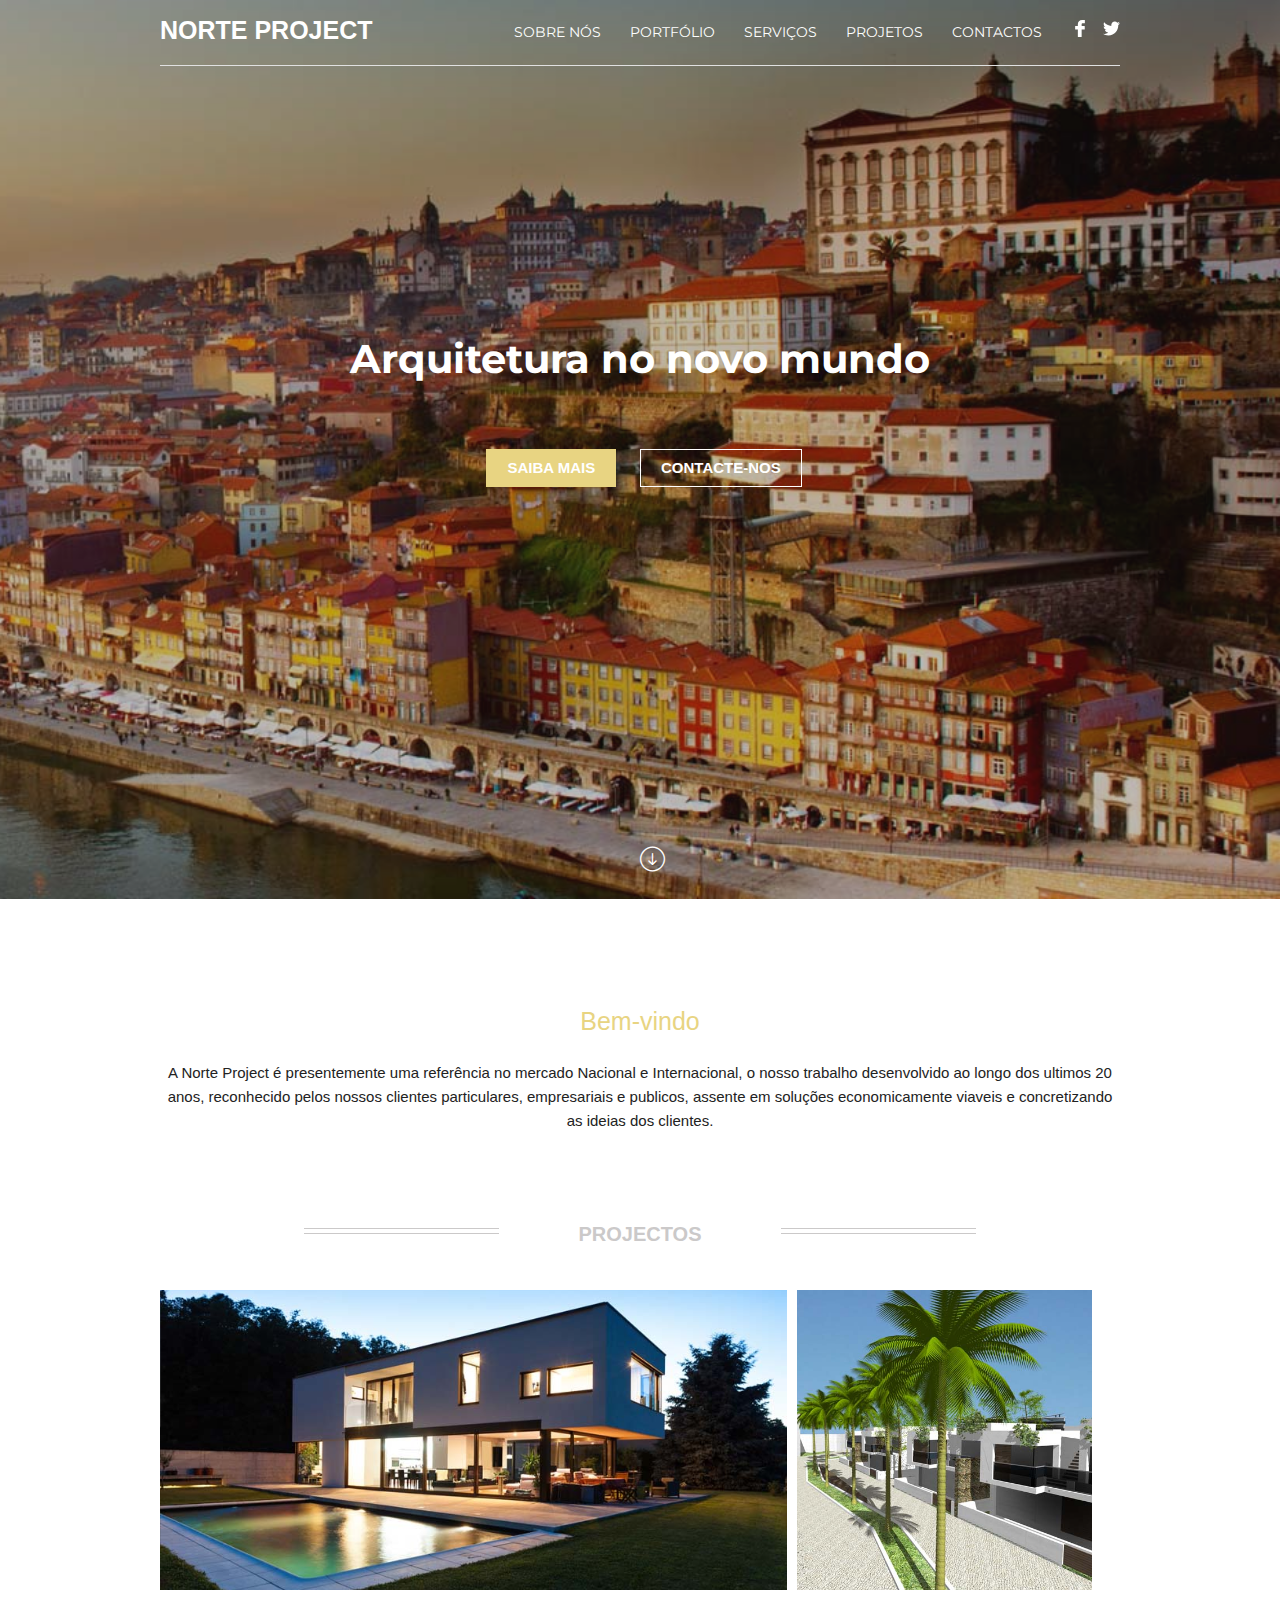
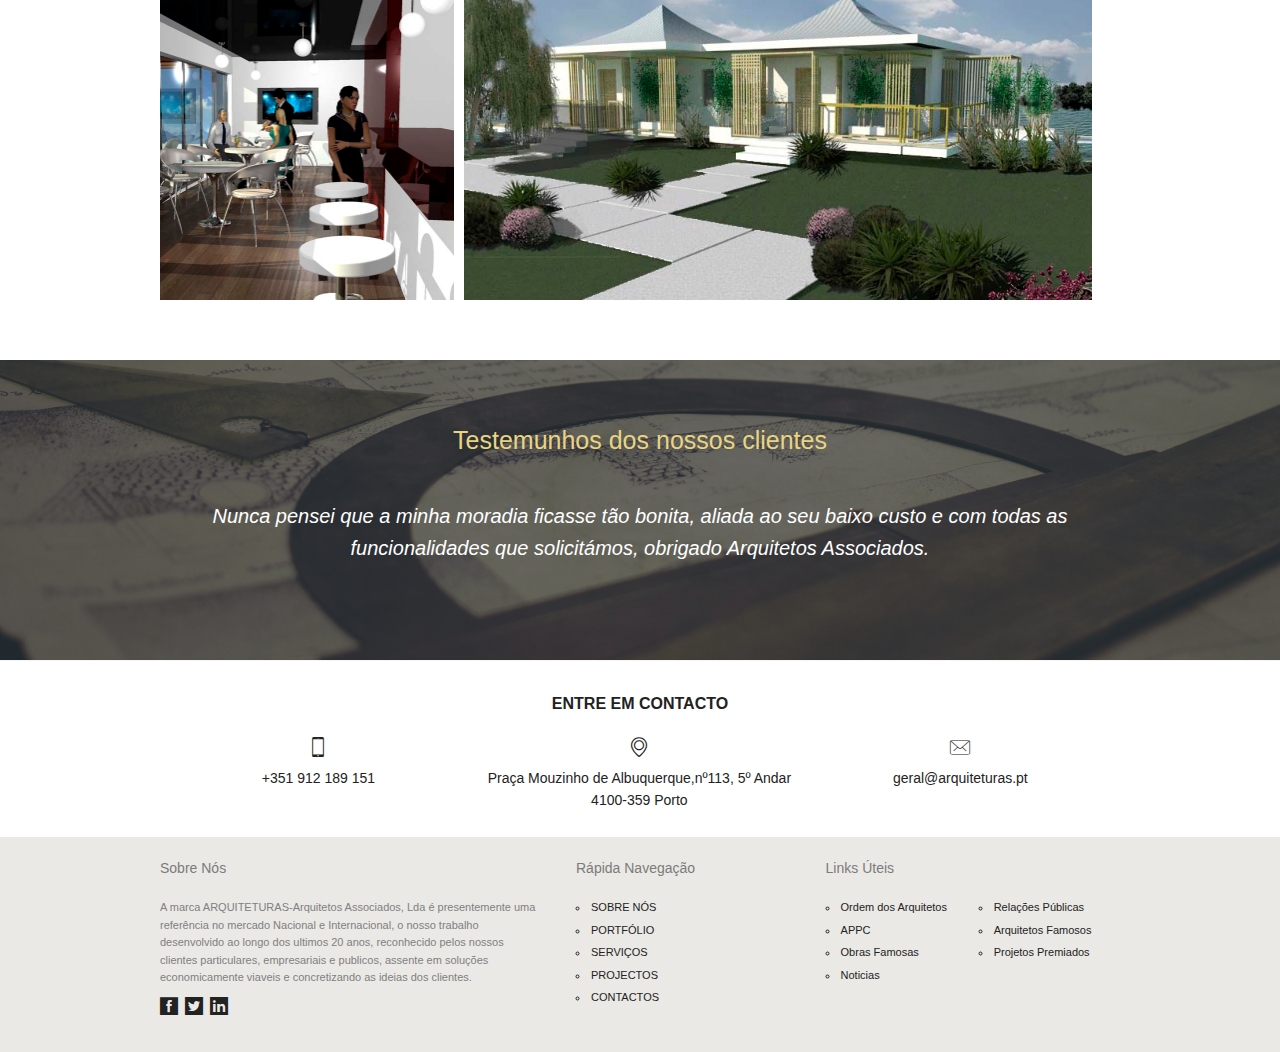
==== index.html @ 107ee29e "buttons" ====
<!DOCTYPE html>
<html>

<head>
	<!-- Basic Page Needs
  –––––––––––––––––––––––––––––––––––––––––––––––––– -->
  <meta charset="utf-8">
  <title>Norte Project</title>
  <meta name="description" content="">
  <meta name="author" content="">

  <!-- Mobile Specific Metas
  –––––––––––––––––––––––––––––––––––––––––––––––––– -->
  <meta name="viewport" content="width=device-width, initial-scale=1">

  <!-- FONT
  –––––––––––––––––––––––––––––––––––––––––––––––––– -->
  <link href="https://fonts.googleapis.com/css?family=Roboto:100,300,300i,400,400i,500,700,900" rel="stylesheet">
  <link href="https://fonts.googleapis.com/css?family=Montserrat:400,700|Open+Sans:400,700" rel="stylesheet">
  <!-- CSS
  –––––––––––––––––––––––––––––––––––––––––––––––––– -->
  <link rel="stylesheet" href="css/normalize.css">
  <link rel="stylesheet" href="css/skeleton.css">
  <link rel="stylesheet" href="css/icomoon/style.css">
  <link rel="stylesheet" href="style.css">

  <!-- JAVASCRIPT
  –––––––––––––––––––––––––––––––––––––––––––––––––– -->
  <script src="js/jquery-3.1.0.min.js"></script>
   <script src="js/jquery-ui.min.js"></script>
  <script src="js/main.js"></script>

  <!-- Favicon
  –––––––––––––––––––––––––––––––––––––––––––––––––– -->
</head>

<body>
  <header>
    <div class="navbar-mobile">
      <div class="container">
        
        <div class="navbar-mobile__title"><a href="index.html">NORTE PROJECT</a></div>
        <div class="navbar-mobile__nav-toggle js-menu">
          <span class="navbar-mobile__hamburger"></span>
          <div class="navbar-mobile__nav-toggle-title">MENU</div>
        </div>  
      </div>  
      <ul class="list list-closed">
        <li class="list-item"><a class="nav__item" href="empresa.html">SOBRE NÓS</a></li>
        <li class="list-item"><a class="nav__item" href="portfolio.html">PORTFÓLIO</a></li>
        <li class="list-item"><a class="nav__item" href="servicos.html">SERVIÇOS</a></li>
        <li class="list-item"><a class="nav__item" href="projetos.html">PROJETOS</a></li>
        <li class="list-item"><a class="nav__item" href="contactos.html">CONTACTOS</a></li>
      </ul> 
    </div>
    <div class="container desktop-menu">
      <div class="row">
        
        <nav class="navbar">
          <div class="navbar__brand">
            <a href="index.html">NORTE PROJECT</a>
          </div>
          <div class="navbar__right">
            <div class="twelve columns">
              <div class="nav">
                <div class="nav__list-item"><a class="nav__item" href="empresa.html">SOBRE NÓS</a></div>
                <div class="nav__list-item"><a class="nav__item" href="portfolio.html">PORTFÓLIO</a></div>
                <div class="nav__list-item"><a class="nav__item" href="sesrvicos.html">SERVIÇOS</a></div>
                <div class="nav__list-item"><a class="nav__item" href="projetos.html">PROJETOS</a></div>
                <div class="nav__list-item"><a class="nav__item" href="contactos.html">CONTACTOS</a></div>
             
                <div class="navbar__social">
                  <a href="#" class="navbar__social-icon"><img src="images/icons/facebook-logo.svg"></a>
                  <a href="#" class="navbar__social-icon"><img src="images/icons/twitter.svg"></a>
                </div>
              </div>
            </div>
          </div>
          <hr class="separate-line"/>
        </nav>    
      </div>
    </div>
  </header>
  <div class="background-img">
    <div class="background-gradient"></div>
    <div class="center-text"> Arquitetura no novo mundo</div>
    <a href="empresa.html" class="btn-primary">SAIBA MAIS</a>
    <a href="contactos.html" class="btn-secondary">CONTACTE-NOS</a>
    <div class="icon-down-arrow-circle background__icon"></div>

  </div>
  <div class="container">
    <div class="row section-about">

      
      <div class="section-about__title">
        Bem-vindo
      </div> 
       
      <p class="section__text">A Norte Project é presentemente uma referência no mercado Nacional e Internacional, o nosso trabalho desenvolvido ao longo dos ultimos 20 anos, reconhecido pelos nossos clientes particulares, empresariais e publicos, assente em soluções economicamente viaveis e concretizando as ideias dos clientes.</p>
      
    </div> 
    <div class="row section-projects">
      <div class="lines to-left"></div>    
      <div class="section__title">
        PROJECTOS
      </div> 
      <div class="lines to-right"></div>
      <div class="section-projects__container">
        <div class="eight columns section-projects__item" style="background-image:url('images/project1.jpg');">
          <div class="section-projects__hover"> 
            <a href="projetos.html" class="section-projects__item-title">VIVENDAS</a>
            <div class="section-projects__item-description">Todos os tipos de projetos de vivendas, moradias, tradicionais ou modernas.</div>
          </div>
        </div>

        <div class="four columns section-projects__item" style="background-image:url('images/project2.jpg');">
          <div class="section-projects__hover">
            <a href="projetos.html" class="section-projects__item-title">LOTEAMENTOS</a>
            <div class="section-projects__item-description">Executamos projetos de loteamentos de qualquer natureza.</div>
          </div> 
        </div>
      </div>
      <div class="section-projects__container">
        <div class="four columns section-projects__item" style="background-image:url('images/project3.jpg');">
          <div class="section-projects__hover"> 
            <a href="projetos.html" class="section-projects__item-title">SERVIÇOS</a>
            <div class="section-projects__item-description">Restaurantes, bares, lojas, escritorios, comerciais, pastelarias, clinicas, etc.</div>
          </div> 
        </div>
        <div class="eight columns section-projects__item" style="background-image:url('images/project4.jpg');">
          <div class="section-projects__hover">
            <a href="projetos.html" class="section-projects__item-title">EDIFÍCIOS</a>
            <div class="section-projects__item-description">Todo o tipo de edificios públicos e privados, Hotéis, Escolas, Industria, Armazéns, etc.</div>
          </div>
        </div>
      </div>
    </div> 
    
  </div>
  <div class="section-testimonials">
    <div class="section-testimonials__background"></div>
    <div class="container">
      <div class="row">

        <div class="section-testimonials__title">Testemunhos dos nossos clientes</div>
        <div class="section-testimonials__text">Nunca pensei que a minha moradia ficasse tão bonita, aliada ao seu baixo custo e com todas as funcionalidades que solicitámos, obrigado Arquitetos Associados.</div>
      </div>  
    </div>  
  </div>    
</body>
<footer class="footer">
  <div class="footer__contacts">
    <div class="container">
      <div class="footer__contact-title">ENTRE EM CONTACTO</div>
      <div class="footer__contact-container">
        <div class="footer__contact">
          <div class="icon-smartphone footer__contact-icon"></div>
          <div class="footer__contact-text">+351 912 189 151</div>
        </div>  
      
        <div class="footer__contact">
          <div class="icon-location footer__contact-icon"></div>
          <div class="footer__contact-text">Praça Mouzinho de Albuquerque,nº113, 5º Andar 4100-359 Porto</div>
        </div> 
      
        <div class="footer__contact">
          <div class="icon-email footer__contact-icon"></div>
          <div class="footer__contact-text">geral@arquiteturas.pt</div>
        </div> 
      </div>
    </div>  
  </div> 
  <div class="footer__container">
    <div class="container"> 
      <div class="row">
        <div class="five columns">
          <div class="footer__title">Sobre Nós</div>
          <div class="footer__text">A marca ARQUITETURAS-Arquitetos Associados, Lda é presentemente uma referência no mercado Nacional e Internacional, o nosso trabalho desenvolvido ao longo dos ultimos 20 anos, reconhecido pelos nossos clientes particulares, empresariais e publicos, assente em soluções economicamente viaveis e concretizando as ideias dos clientes.</div>
          <div class="footer__social">
            <span class="icon-facebook"></span>
            <span class="icon-twitter"></span>
            <span class="icon-linkedin"></span>
          </div>
        </div>  
        <div class="three columns">
          <div class="footer__title">Rápida Navegação</div>
          <ul class="footer__list"> 
            
              <li>SOBRE NÓS</li>
              <li>PORTFÓLIO</li>
              <li>SERVIÇOS</li>
           
              <li>PROJECTOS</li>
              <li>CONTACTOS</li>
       
          </ul>  
        </div>
        <div class="four columns">
          <div class="footer__title">Links Úteis</div>
          <ul class="footer__list"> 
            <div class="six columns">
              <li>Ordem dos Arquitetos</li>
              <li>APPC</li>
              <li>Obras Famosas</li>
              <li>Noticias</li>
            </div>
            <div class="six columns">
              <li>Relações Públicas</li>
              <li>Arquitetos Famosos</li>
              <li>Projetos Premiados</li>
            </div>  
          </ul>   
        </div>  
      </div>  
    </div>  
  </div> 
</footer>  
</html>
---- css/skeleton.css ----
/*
* Skeleton V2.0.4
* Copyright 2014, Dave Gamache
* www.getskeleton.com
* Free to use under the MIT license.
* http://www.opensource.org/licenses/mit-license.php
* 12/29/2014
*/


/* Table of contents
––––––––––––––––––––––––––––––––––––––––––––––––––
- Grid
- Base Styles
- Typography
- Links
- Buttons
- Forms
- Lists
- Code
- Tables
- Spacing
- Utilities
- Clearing
- Media Queries
*/


/* Grid
–––––––––––––––––––––––––––––––––––––––––––––––––– */
.container {
  position: relative;
  width: 100%;
  max-width: 960px;
  margin: 0 auto;
  padding: 0 20px;
  box-sizing: border-box; }
.column,
.columns {
  width: 100%;
  float: left;
  box-sizing: border-box; }

/* For devices larger than 400px */
@media (min-width: 400px) {
  .container {
    width: 85%;
    padding: 0; }
}

/* For devices larger than 550px */
@media (min-width: 550px) {
  .container {
    width: 80%; }
  .column,
  .columns {
    margin-left: 4%; }
  .column:first-child,
  .columns:first-child {
    margin-left: 0; }

  .one.column,
  .one.columns                    { width: 4.66666666667%; }
  .two.columns                    { width: 13.3333333333%; }
  .three.columns                  { width: 22%;            }
  .four.columns                   { width: 30.6666666667%; }
  .five.columns                   { width: 39.3333333333%; }
  .six.columns                    { width: 48%;            }
  .seven.columns                  { width: 56.6666666667%; }
  .eight.columns                  { width: 65.3333333333%; }
  .nine.columns                   { width: 74.0%;          }
  .ten.columns                    { width: 82.6666666667%; }
  .eleven.columns                 { width: 91.3333333333%; }
  .twelve.columns                 { width: 100%; margin-left: 0; }

  .one-third.column               { width: 30.6666666667%; }
  .two-thirds.column              { width: 65.3333333333%; }

  .one-half.column                { width: 48%; }

  /* Offsets */
  .offset-by-one.column,
  .offset-by-one.columns          { margin-left: 8.66666666667%; }
  .offset-by-two.column,
  .offset-by-two.columns          { margin-left: 17.3333333333%; }
  .offset-by-three.column,
  .offset-by-three.columns        { margin-left: 26%;            }
  .offset-by-four.column,
  .offset-by-four.columns         { margin-left: 34.6666666667%; }
  .offset-by-five.column,
  .offset-by-five.columns         { margin-left: 43.3333333333%; }
  .offset-by-six.column,
  .offset-by-six.columns          { margin-left: 52%;            }
  .offset-by-seven.column,
  .offset-by-seven.columns        { margin-left: 60.6666666667%; }
  .offset-by-eight.column,
  .offset-by-eight.columns        { margin-left: 69.3333333333%; }
  .offset-by-nine.column,
  .offset-by-nine.columns         { margin-left: 78.0%;          }
  .offset-by-ten.column,
  .offset-by-ten.columns          { margin-left: 86.6666666667%; }
  .offset-by-eleven.column,
  .offset-by-eleven.columns       { margin-left: 95.3333333333%; }

  .offset-by-one-third.column,
  .offset-by-one-third.columns    { margin-left: 34.6666666667%; }
  .offset-by-two-thirds.column,
  .offset-by-two-thirds.columns   { margin-left: 69.3333333333%; }

  .offset-by-one-half.column,
  .offset-by-one-half.columns     { margin-left: 52%; }

}


/* Base Styles
–––––––––––––––––––––––––––––––––––––––––––––––––– */
/* NOTE
html is set to 62.5% so that all the REM measurements throughout Skeleton
are based on 10px sizing. So basically 1.5rem = 15px :) */
html {
  font-size: 62.5%; }
body {
  font-size: 1.5em; /* currently ems cause chrome bug misinterpreting rems on body element */
  line-height: 1.6;
  font-weight: 400;
  font-family: "Raleway", "HelveticaNeue", "Helvetica Neue", Helvetica, Arial, sans-serif;
  color: #222; }


/* Typography
–––––––––––––––––––––––––––––––––––––––––––––––––– */
h1, h2, h3, h4, h5, h6 {
  margin-top: 0;
  margin-bottom: 2rem;
  font-weight: 300; }
h1 { font-size: 4.0rem; line-height: 1.2;  letter-spacing: -.1rem;}
h2 { font-size: 3.6rem; line-height: 1.25; letter-spacing: -.1rem; }
h3 { font-size: 3.0rem; line-height: 1.3;  letter-spacing: -.1rem; }
h4 { font-size: 2.4rem; line-height: 1.35; letter-spacing: -.08rem; }
h5 { font-size: 1.8rem; line-height: 1.5;  letter-spacing: -.05rem; }
h6 { font-size: 1.5rem; line-height: 1.6;  letter-spacing: 0; }

/* Larger than phablet */
@media (min-width: 550px) {
  h1 { font-size: 5.0rem; }
  h2 { font-size: 4.2rem; }
  h3 { font-size: 3.6rem; }
  h4 { font-size: 3.0rem; }
  h5 { font-size: 2.4rem; }
  h6 { font-size: 1.5rem; }
}

p {
  margin-top: 0; }


/* Links
–––––––––––––––––––––––––––––––––––––––––––––––––– */
a {
  color: #1EAEDB; }
a:hover {
  color: #0FA0CE; }


/* Buttons
–––––––––––––––––––––––––––––––––––––––––––––––––– */
.button,
button,
input[type="submit"],
input[type="reset"],
input[type="button"] {
  display: inline-block;
  height: 38px;
  padding: 0 30px;
  color: #555;
  text-align: center;
  font-size: 11px;
  font-weight: 600;
  line-height: 38px;
  letter-spacing: .1rem;
  text-transform: uppercase;
  text-decoration: none;
  white-space: nowrap;
  background-color: transparent;
  border-radius: 4px;
  border: 1px solid #bbb;
  cursor: pointer;
  box-sizing: border-box; }
.button:hover,
button:hover,
input[type="submit"]:hover,
input[type="reset"]:hover,
input[type="button"]:hover,
.button:focus,
button:focus,
input[type="submit"]:focus,
input[type="reset"]:focus,
input[type="button"]:focus {
  color: #333;
  border-color: #888;
  outline: 0; }
.button.button-primary,
button.button-primary,
input[type="submit"].button-primary,
input[type="reset"].button-primary,
input[type="button"].button-primary {
  color: #FFF;
  background-color: #33C3F0;
  border-color: #33C3F0; }
.button.button-primary:hover,
button.button-primary:hover,
input[type="submit"].button-primary:hover,
input[type="reset"].button-primary:hover,
input[type="button"].button-primary:hover,
.button.button-primary:focus,
button.button-primary:focus,
input[type="submit"].button-primary:focus,
input[type="reset"].button-primary:focus,
input[type="button"].button-primary:focus {
  color: #FFF;
  background-color: #1EAEDB;
  border-color: #1EAEDB; }


/* Forms
–––––––––––––––––––––––––––––––––––––––––––––––––– */
input[type="email"],
input[type="number"],
input[type="search"],
input[type="text"],
input[type="tel"],
input[type="url"],
input[type="password"],
textarea,
select {
  height: 38px;
  padding: 6px 10px; /* The 6px vertically centers text on FF, ignored by Webkit */
  background-color: #fff;
  border: 1px solid #D1D1D1;
  border-radius: 4px;
  box-shadow: none;
  box-sizing: border-box; }
/* Removes awkward default styles on some inputs for iOS */
input[type="email"],
input[type="number"],
input[type="search"],
input[type="text"],
input[type="tel"],
input[type="url"],
input[type="password"],
textarea {
  -webkit-appearance: none;
     -moz-appearance: none;
          appearance: none; }
textarea {
  min-height: 65px;
  padding-top: 6px;
  padding-bottom: 6px; }
input[type="email"]:focus,
input[type="number"]:focus,
input[type="search"]:focus,
input[type="text"]:focus,
input[type="tel"]:focus,
input[type="url"]:focus,
input[type="password"]:focus,
textarea:focus,
select:focus {
  border: 1px solid #33C3F0;
  outline: 0; }
label,
legend {
  display: block;
  margin-bottom: .5rem;
  font-weight: 600; }
fieldset {
  padding: 0;
  border-width: 0; }
input[type="checkbox"],
input[type="radio"] {
  display: inline; }
label > .label-body {
  display: inline-block;
  margin-left: .5rem;
  font-weight: normal; }


/* Lists
–––––––––––––––––––––––––––––––––––––––––––––––––– */
ul {
  list-style: circle inside; }
ol {
  list-style: decimal inside; }
ol, ul {
  padding-left: 0;
  margin-top: 0; }
ul ul,
ul ol,
ol ol,
ol ul {
  margin: 1.5rem 0 1.5rem 3rem;
  font-size: 90%; }
li {
  margin-bottom: 1rem; }


/* Code
–––––––––––––––––––––––––––––––––––––––––––––––––– */
code {
  padding: .2rem .5rem;
  margin: 0 .2rem;
  font-size: 90%;
  white-space: nowrap;
  background: #F1F1F1;
  border: 1px solid #E1E1E1;
  border-radius: 4px; }
pre > code {
  display: block;
  padding: 1rem 1.5rem;
  white-space: pre; }


/* Tables
–––––––––––––––––––––––––––––––––––––––––––––––––– */
th,
td {
  padding: 12px 15px;
  text-align: left;
  border-bottom: 1px solid #E1E1E1; }
th:first-child,
td:first-child {
  padding-left: 0; }
th:last-child,
td:last-child {
  padding-right: 0; }


/* Spacing
–––––––––––––––––––––––––––––––––––––––––––––––––– */
button,
.button {
  margin-bottom: 1rem; }
input,
textarea,
select,
fieldset {
  margin-bottom: 1.5rem; }
pre,
blockquote,
dl,
figure,
table,
p,
ul,
ol,
form {
  margin-bottom: 2.5rem; }


/* Utilities
–––––––––––––––––––––––––––––––––––––––––––––––––– */
.u-full-width {
  width: 100%;
  box-sizing: border-box; }
.u-max-full-width {
  max-width: 100%;
  box-sizing: border-box; }
.u-pull-right {
  float: right; }
.u-pull-left {
  float: left; }


/* Misc
–––––––––––––––––––––––––––––––––––––––––––––––––– */
hr {
  margin-top: 3rem;
  margin-bottom: 3.5rem;
  border-width: 0;
  border-top: 1px solid #E1E1E1; }


/* Clearing
–––––––––––––––––––––––––––––––––––––––––––––––––– */

/* Self Clearing Goodness */
.container:after,
.row:after,
.u-cf {
  content: "";
  display: table;
  clear: both; }


/* Media Queries
–––––––––––––––––––––––––––––––––––––––––––––––––– */
/*
Note: The best way to structure the use of media queries is to create the queries
near the relevant code. For example, if you wanted to change the styles for buttons
on small devices, paste the mobile query code up in the buttons section and style it
there.
*/


/* Larger than mobile */
@media (min-width: 400px) {}

/* Larger than phablet (also point when grid becomes active) */
@media (min-width: 550px) {}

/* Larger than tablet */
@media (min-width: 750px) {}

/* Larger than desktop */
@media (min-width: 1000px) {}

/* Larger than Desktop HD */
@media (min-width: 1200px) {}
---- css/icomoon/style.css ----
@font-face {
  font-family: 'icomoon';
  src:  url('fonts/icomoon.eot?92zn5j');
  src:  url('fonts/icomoon.eot?92zn5j#iefix') format('embedded-opentype'),
    url('fonts/icomoon.ttf?92zn5j') format('truetype'),
    url('fonts/icomoon.woff?92zn5j') format('woff'),
    url('fonts/icomoon.svg?92zn5j#icomoon') format('svg');
  font-weight: normal;
  font-style: normal;
}

[class^="icon-"], [class*=" icon-"] {
  /* use !important to prevent issues with browser extensions that change fonts */
  font-family: 'icomoon' !important;
  speak: none;
  font-style: normal;
  font-weight: normal;
  font-variant: normal;
  text-transform: none;
  line-height: 1;

  /* Better Font Rendering =========== */
  -webkit-font-smoothing: antialiased;
  -moz-osx-font-smoothing: grayscale;
}

.icon-courthouse:before {
  content: "\e90a";
}
.icon-profit:before {
  content: "\e90b";
}
.icon-setup:before {
  content: "\e90c";
}
.icon-tools:before {
  content: "\e90d";
}
.icon-linkedin:before {
  content: "\e909";
}
.icon-right-quote:before {
  content: "\e900";
}
.icon-location:before {
  content: "\e901";
}
.icon-left-quote:before {
  content: "\e902";
}
.icon-email:before {
  content: "\e903";
}
.icon-smartphone:before {
  content: "\e904";
}
.icon-down-arrow-square:before {
  content: "\e905";
}
.icon-down-arrow-circle:before {
  content: "\e906";
}
.icon-facebook:before {
  content: "\e907";
}
.icon-twitter:before {
  content: "\e908";
}
.icon-compass:before {
  content: "\e949";
}
---- style.css ----
html{
	font-family: 'Roboto', sans-serif;
}

.btn-primary{
	background-color: #E8D482;
	border:1px solid #E8D482;
	text-align: center;
	padding: 6px 20px;
	position: absolute;
	left: 38%;
	color: white;
	text-decoration: none;
	top:50%;
	font-weight:600;
	cursor: pointer;
}


.btn-secondary{
	background-color: transparent;
	border:1px solid white;
	text-align: center;
	padding: 6px 20px;
	position: absolute;
	left: 50%;
	color: white;
	text-decoration: none;
	top:50%;
	font-weight:600;
	cursor: pointer;
}

.separate-line{
	width: 100%;
}

.center-text{
	font-weight: bold;
	text-align: center;
	position: absolute;
	top:40%;
	left:50%;
	transform:translate(-50%,-50%);
	color:white;
	font-size: 40px;
	font-family: 'Montserrat', sans-serif;
}

p{
	font-size: 14px;
	font-weight: 300;
	margin-bottom: 5px;
}

.parallax-content{
	width: 100%;
	background-color: #F5F5F5;
}

.parallax { 
    /* The image used */
    background-image: url("images/building.jpg");

    /* Set a specific height */
    height: 500px; 

    /* Create the parallax scrolling effect */
    background-attachment: fixed;
    background-position: center;
    background-repeat: no-repeat;
    background-size: cover;
}

.parallax-less { 
    /* The image used */
    background-image: url("images/team.jpg");

    /* Set a specific height */
    height: 200px; 

    /* Create the parallax scrolling effect */
    background-attachment: fixed;
    background-position: center;
    background-repeat: no-repeat;
    background-size: cover;
    position: relative;
}

.parallax-portfolio1{
	/* The image used */
    background-image: url("images/building.jpg");
	/* Set a specific height */
    height: 200px; 

    /* Create the parallax scrolling effect */
    background-attachment: fixed;
    background-position: center;
    background-repeat: no-repeat;
    background-size: cover;
    position: relative;
}

.parallax-projects{
	/* The image used */
    background-image: url("images/books.jpg");
	/* Set a specific height */
    height: 200px; 

    /* Create the parallax scrolling effect */
    background-attachment: fixed;
    background-position: center;
    background-repeat: no-repeat;
    background-size: cover;
    position: relative;
}


.parallax-title{
	padding: 5px 20px;
	text-align: center;
	color:white;
	font-size: 20px;
    font-family: 'Montserrat', sans-serif;
	position: absolute;
	top:50%;
	left:50%;
	transform: translate(-50%,-50%);
	background-color: rgba(232,212,130,0.5);
}

/*************MOBILE******************/


.navbar-mobile{
	display: none;
	background-color: #32312D;
	padding-top: 8px;
    padding-bottom: 8px;
    width: 100%;
    height: 100%;
    min-height: 50px;
}

.navbar-mobile__nav-toggle{
	color: white;
    cursor: pointer;
    position: absolute;
    height: 40px;
    top: 20px;
    right: 52px;
}

.navbar-mobile .navbar-mobile__hamburger, .navbar-mobile .navbar-mobile__hamburger:before, .navbar-mobile .navbar-mobile__hamburger:after {
  cursor: pointer;
  border-radius: 1px;
  height: 2px;
  width: 35px;
  background: white;
  position: absolute;
  display: block;
  content: ''; 
}

.navbar-mobile .navbar-mobile__hamburger:before {
  top: -8px; 
}

.navbar-mobile .navbar-mobile__hamburger:after {
  bottom: -8px; }

.navbar-mobile .navbar-mobile__hamburger, .navbar-mobile .navbar-mobile__hamburger:before, .navbar-mobile .navbar-mobile__hamburger:after {
  transition: all 500ms ease-in-out; }

.navbar-mobile.active .navbar-mobile__hamburger:before {
    transform: rotate(45deg);
}

.navbar-mobile.active .navbar-mobile__hamburger:after {
    transform: rotate(-45deg);
}

.navbar-mobile.active .navbar-mobile__hamburger:before, .navbar-mobile.active .navbar-mobile__hamburger:after {
    top: 0;
}

.navbar-mobile.active .navbar-mobile__hamburger {
    background-color: transparent;
}

.navbar-mobile__nav-toggle-title{
	font-size: 0.8em;
    position: absolute;
    top: 30%;
    text-decoration: none;
    color: white;

}

.navbar-mobile__title{
	text-align: center;
    color: white;
    font-size: 20px;
    top: 10px;
    width: 70%;
    font-weight: 700;
    position: relative;
}

.navbar-mobile__title a{
	color:white;
	text-decoration: none;
}


.navbar-mobile__search{
	display: inline-block;
    width: 15%;
    color: white;
    position: absolute;
    top: 15px;
    font-size: 20px;
    right: 2%;
}
.navbar-mobile.active .list{
	display: block;
}

.navbar-mobile .list{
	list-style: none;
	margin-top: 40px;
	padding-left: 30px;
}

.navbar-mobile .list.list-closed{
	display: none;
}

.navbar-mobile .list-item a{
	text-decoration: none;
	color: white;
	font-size: 18px;
}

.navbar-mobile .list-item a:hover{
	color:#fa9585;
}

.closed{
	display: none;
}


/************* DESKTOP *****************/

.desktop-menu{
	display: block;
	z-index: 999;

}



.navbar{
	width: 100%;
	float: left;

}

.navbar .navbar__brand{
	width:25%;
	float: left;
	margin-top: 10px;
}

.navbar .navbar__brand a{
	text-decoration: none;
	font-size: 25px;
	font-weight: 700;
	color:white;
}

.navbar .navbar__right{
	width: 75%;
	float:left;
}

.navbar .navbar__right .nav{

	text-align: right;
	height: 65px;
}

.nav .nav__list-item{
	display: inline-block;
	height: 62px;
	padding-left: 5px;
	padding-right: 5px;
	margin-right: 15px;
	cursor: pointer;
}

.navbar .navbar__right .nav__item{
	text-decoration: none;
	color:white;
	font-family: 'Montserrat', sans-serif;
	position: relative;
	top:20px;
	font-size: 14px;
}

.navbar .navbar__right .nav__list-item:last-child{
	margin-right: 0;
}

.navbar .navbar__right .nav__list-item:hover{
	border-bottom: 3px solid #E8D482;
	
}

.navbar .navbar__right .nav__list-item.active{
	border-bottom: 3px solid #E8D482;
}



.navbar .navbar__social{
	float: right;
	width: 8%;
	top: 20px;
    position: relative;
}

.navbar__social-icon{
	display: inline-block;
	width: 30%;
	margin-right: 10px;
}

.navbar__social-icon:last-child{
	margin-right: 0;
}

.navbar__social-icon img{
	width: 100%;
}

.navbar.default{
	background-color: white;
	height: 55px;
	border-bottom: 1px solid #F5F5F5;
	text-align: center;
}

.navbar.default .nav .nav__list-item{
	height: 52px;
}

.navbar.default .navbar__right .nav{
	height: 55px;
}

.navbar.default .navbar__brand a{
	color:black;

}

.navbar.default .navbar__right .nav__item{
	top:20px;
}

.navbar.default .navbar__right .nav .nav__item{
	color:black;
	font-size: 12px;
}

.background-img{
	background-image: url('images/porto2.jpg');
	background-size: cover;
	background-position: 100%;
	width: 100%;
	position: relative;
    top: -102px;
	height: 100vh;
}

.background-gradient{
	height: 100vh;
	width: 100%;
	background-color: rgba(42,30,30,0.3);
}

.background__icon{
	text-align: center;
	font-size: 25px;
	color:white;
	position: absolute;
	bottom: 27px;
    left: 50%;

}


/**************SECTIONS****************/

.section-about{
	position: relative;
	width: 100%;
	float:left;
	margin-top: 0px;

}

.section-projects{
	margin-top: 80px;
	position: relative;
	width: 100%;
	float:left;
}

.section-about__title{
	text-align: center;
	color:#E8D482;
	font-weight: 500;
	font-size: 25px;
	margin-bottom: 20px;
}

.section__text{
	font-weight: 300;
	font-size: 15px;
	text-align: center;
}

.section__title{
	text-align: center;
	font-size: 20px;
	font-weight: 700;
	display: inline-block;
	width: 100%;
	margin-bottom: 40px;
	color:#CBC9C9;
}

.to-right{
	right: 15%;
    top: 0;
}

.to-left{
	left:15%;
}

.lines{
	margin-top: 10px;

}

.lines, .lines::before, .lines::after{
	position: absolute;
	content: '';
	width: 195px;
	height: 1px;
	background-color: #CBC9C9;
}


.lines::before{
	top:0;
}

.lines::after{
	
	top:5px;
}



.section-projects .section-projects__container{
	margin-bottom: 10px;
	float: left;
	width: 100%;
}

.section-projects .section-projects__item{
	background-position: 100%;
	background-size: cover;
	height: 300px;
	margin-right: 10px;
    margin-left: 0;
}

.section-projects .section-projects__item:hover .section-projects__hover{
	display: block;
}

.section-projects .section-projects__hover{
	position: relative;
	height: 100%;
	z-index: 9999;
	background-color: rgba(42,39,39,0.6);
	display: none;
}

.section-projects .section-projects__item:nth-child(2){
	margin-right: 0;
}

.section-projects__item-title{
	position: absolute;
	bottom:80px;
	left: 20px;
	font-size: 20px;
	font-weight: 500;
	color:white;
	text-decoration: none;
	cursor: pointer;
}
.section-projects__item-title:hover{
	border-bottom: 1px solid white;
	color:white;
}

.section-projects__item-description{
	font-size: 14px;
	font-weight: 300;
	color:white;
	text-align: left;
	position: absolute;
	bottom:40px;
	left: 20px;
	line-height: 1.2;
}

.section-testimonials{
	margin-top: 50px;
	background-image: url('images/pexels-photo.jpg');
	background-size: cover;
	background-position: 80% 100%;
	height: 300px;
	width: 100%;
	position: relative;
}

.section-testimonials__background{
	position: absolute;
	top:0;
	height: 300px;
	width: 100%;
	background-color: rgba(42,39,39,0.6);
}

.section-testimonials .section-testimonials__title{
	text-align: center;
	color:#E8D482;
	font-weight: 500;
	font-size: 25px;
	margin-bottom: 40px;
	padding-top: 60px;
}

.section-testimonials .section-testimonials__text{
	text-align: center;
	position: relative;
	font-weight: 300;
	font-style: italic;
	font-size: 20px;
	color:white;
}

/**********OTHER PAGES***************/

.page-block{
	padding-top: 40px;
	padding-bottom: 30px;
}

.left-title{
	text-align: left;
	font-size: 20px;
	font-family: 'Montserrat', sans-serif;
	border-right: 2px solid gray;
}

.team{
	padding-top: 40px;
	padding-bottom: 80px;
}

.team .team__icon{
	text-align: center;
	font-size: 23px;
	margin-bottom: 10px;
}

.team .team__title{
	font-size: 15px;
	text-align: center;
	margin-bottom: 5px;
}

.team .team__description{
	font-size: 11px;
	text-align: center;
}

.portfolio-block{
	margin-bottom: 40px;
}

.projects{
	background-color: #F5F5F5;
	padding-top: 40px;
	padding-bottom: 80px;
}

.projects .projects__container{
	display: inline-block;
	float: left;
	width: 24%;
	margin-left: 0;
	margin-right: 10px;
}

.projects .projects__container:last-child{
	margin-right: 0;
}

.projects .projects__image{
	background-position: 100%;
	background-size: cover;
	height: 200px;
	width: 100%;
}

.projects .projects__content{
	background-color: white;
	padding: 10px;
}

.projects .projects__title{
	font-size: 16px;
	font-weight: 700;
	text-align: left;
}

.projects .projects__description{
	font-size: 12px;
	font-weight: 500;
	text-align: left;
}

/*************FOOTER***************/

.footer{
	
}

.footer__container{
	padding-top: 20px;
	padding-bottom: 20px;
	background-color: #EAE9E5;
}

.footer__title{
	font-weight: 500;
	font-size: 14px;
	text-align: left;
	color:#7B7B7B;
	margin-bottom: 20px;
}

.footer__text{
	font-size: 11px;
	text-align: left;
	color:gray;
	font-weight: 300;
	margin-bottom: 10px;
}

.footer__list{
	font-size: 11px;
}

.footer__list li{
	margin-bottom: 5px;
}

.footer__social span{
	font-size: 18px;
	margin-right: 3px;
}

.footer__social span:hover{
	color:#E8D482;
	cursor: pointer;
}

.footer__contacts{
	padding-top: 30px;
	padding-bottom: 30px;
	background-color: white;
	border-top:1px solid #F5F5F5;
}

.footer__contact-title{
	text-align: center;
	width: 100%;
	float: left;
	margin-bottom: 20px;
	font-size: 16px;
	font-weight: 600;
}

.footer__contact{
	width: 33%;
	display: inline-block;
	height: 50px;
	vertical-align: middle;
}

.footer__contact-container{
	width: 100%;
	float: left;
	margin-bottom: 20px;
}

.footer__contact-icon{
	text-align: center;
	font-size: 20px;
}

.footer__contact-text{
	margin-top: 10px;
	text-align: center;
	font-size: 14px;
	font-weight: 300;
}



/********** RESPONSIVE TO MOBILE *************/
@media only screen and (max-width: 991px) {
	.desktop-menu{
		display: none;
	}
	.navbar-mobile{
		position: relative;
		display: block;
		z-index: 999999;
	}

	.navbar-mobile .list-item{
		margin-bottom: 2em;
	}

	.projects__container{
		display: block;
		width: 100%;
		margin-bottom: 10px;
		margin-right: 0;
	}
}
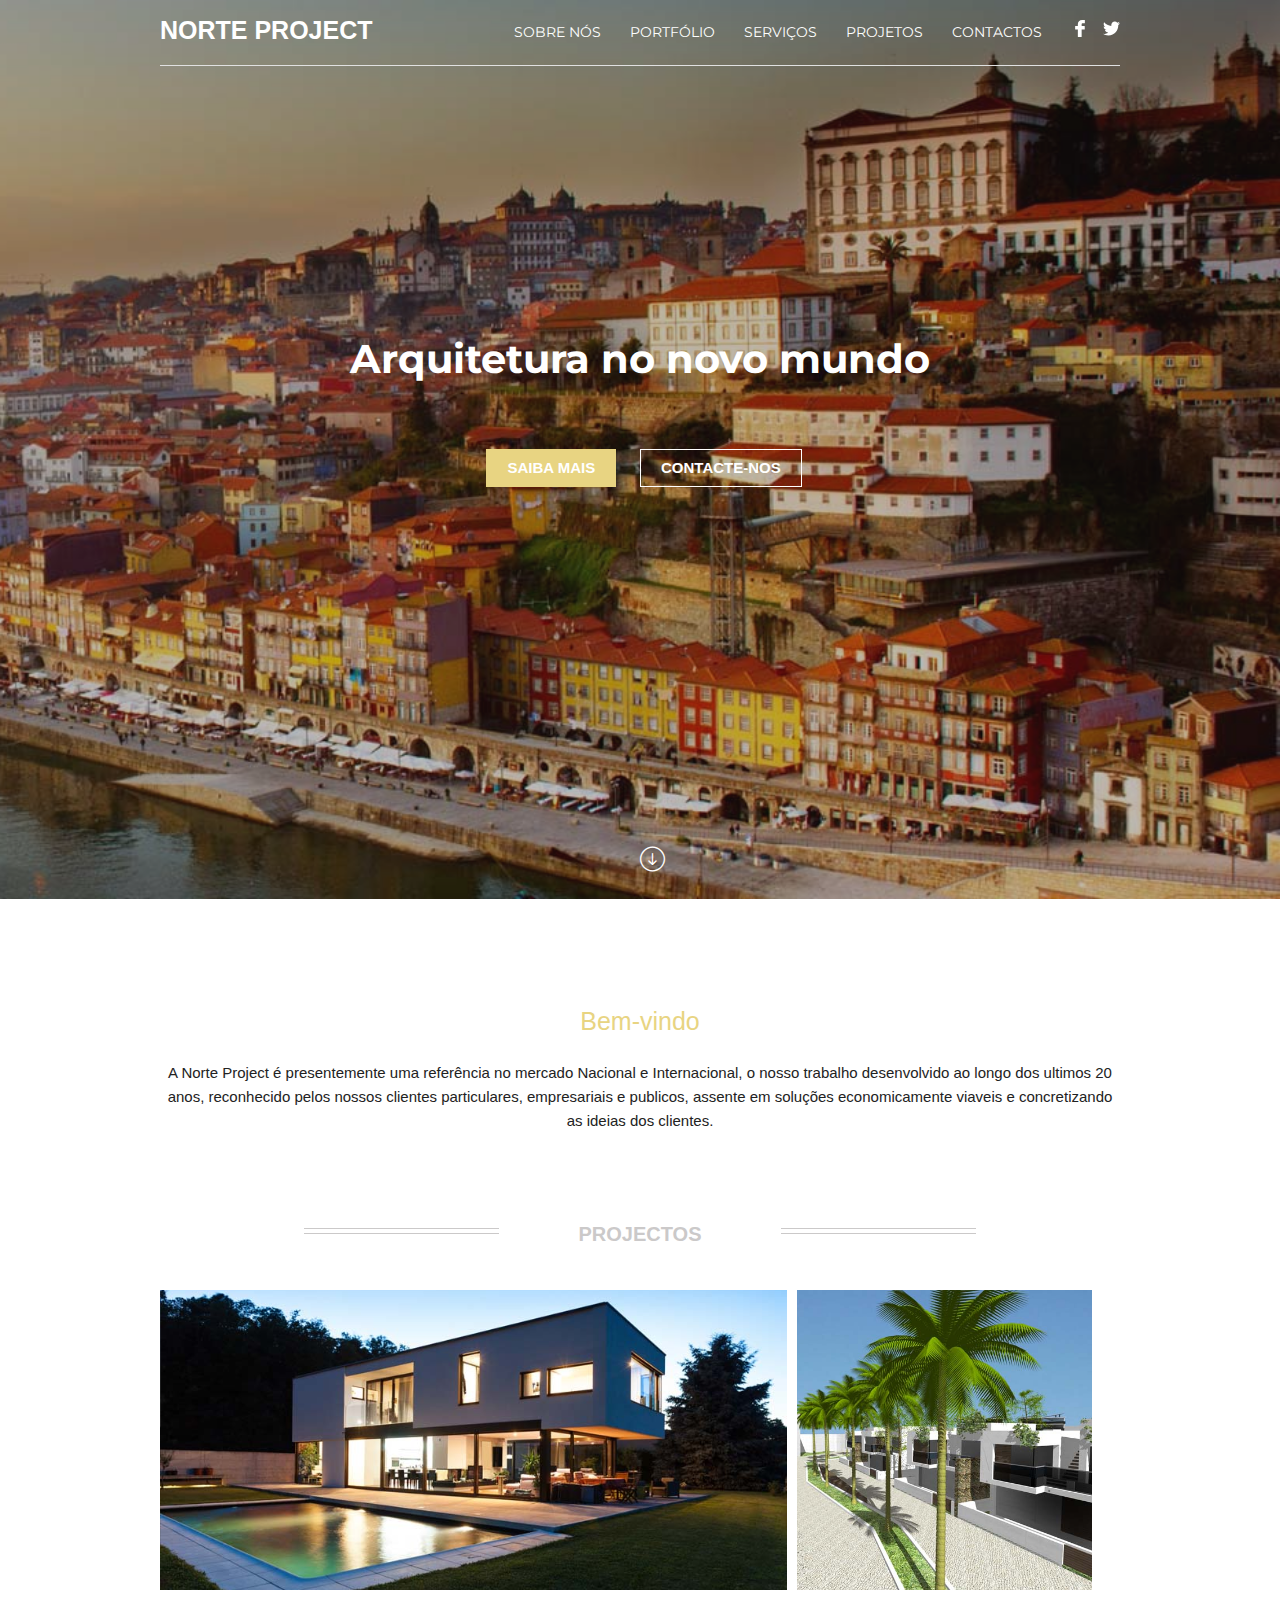
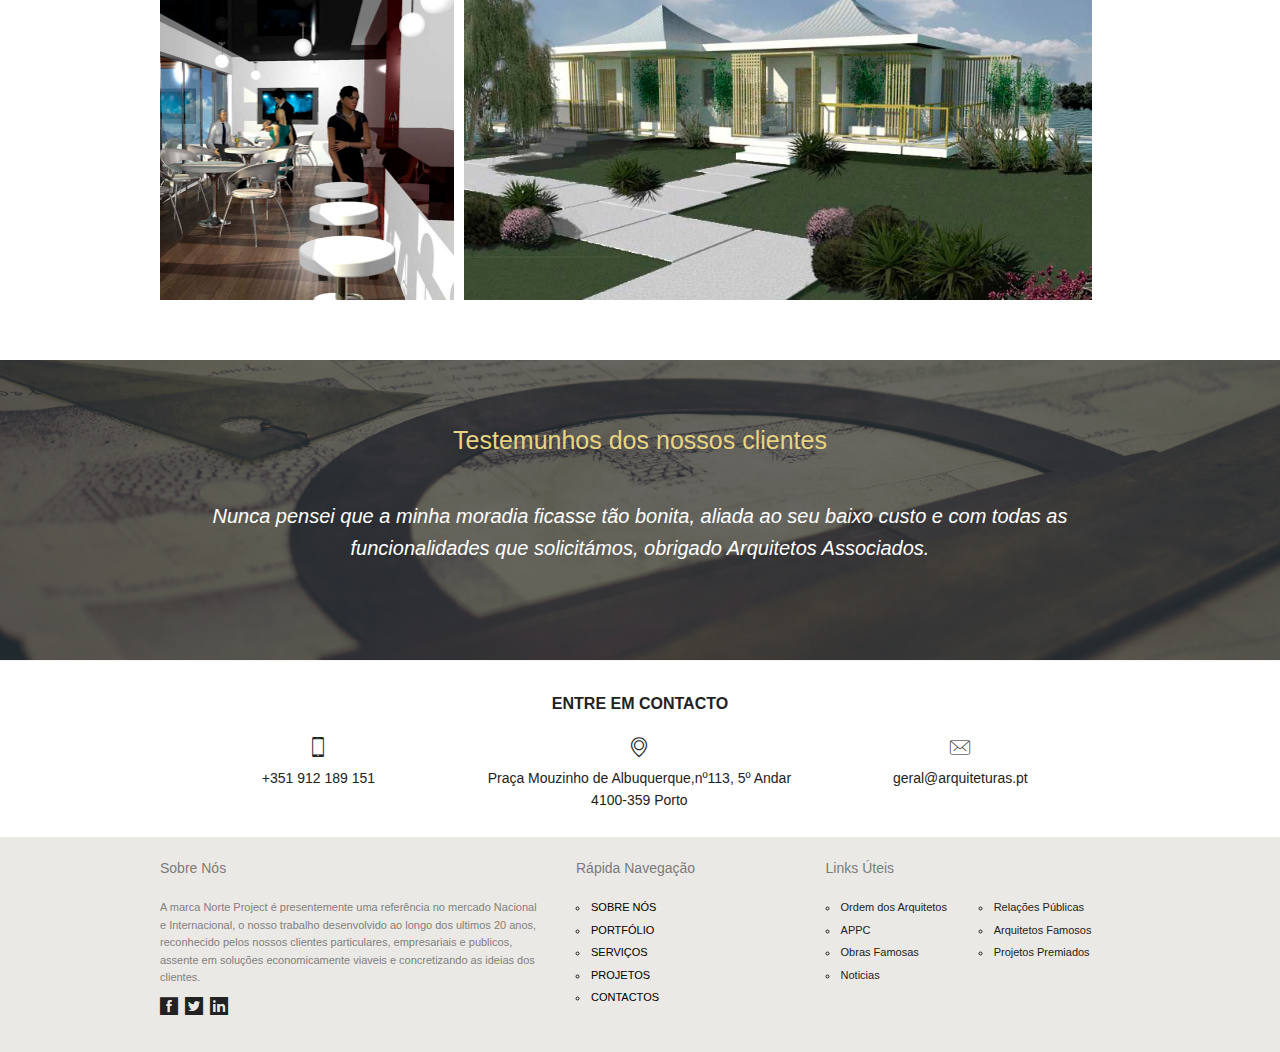
==== commit f3d331cb: "footer links" ====
--- a/index.html
+++ b/index.html
@@ -65,7 +65,7 @@
               <div class="nav">
                 <div class="nav__list-item"><a class="nav__item" href="empresa.html">SOBRE NÓS</a></div>
                 <div class="nav__list-item"><a class="nav__item" href="portfolio.html">PORTFÓLIO</a></div>
-                <div class="nav__list-item"><a class="nav__item" href="sesrvicos.html">SERVIÇOS</a></div>
+                <div class="nav__list-item"><a class="nav__item" href="servicos.html">SERVIÇOS</a></div>
                 <div class="nav__list-item"><a class="nav__item" href="projetos.html">PROJETOS</a></div>
                 <div class="nav__list-item"><a class="nav__item" href="contactos.html">CONTACTOS</a></div>
              
@@ -176,7 +176,7 @@
       <div class="row">
         <div class="five columns">
           <div class="footer__title">Sobre Nós</div>
-          <div class="footer__text">A marca ARQUITETURAS-Arquitetos Associados, Lda é presentemente uma referência no mercado Nacional e Internacional, o nosso trabalho desenvolvido ao longo dos ultimos 20 anos, reconhecido pelos nossos clientes particulares, empresariais e publicos, assente em soluções economicamente viaveis e concretizando as ideias dos clientes.</div>
+          <div class="footer__text">A marca Norte Project é presentemente uma referência no mercado Nacional e Internacional, o nosso trabalho desenvolvido ao longo dos ultimos 20 anos, reconhecido pelos nossos clientes particulares, empresariais e publicos, assente em soluções economicamente viaveis e concretizando as ideias dos clientes.</div>
           <div class="footer__social">
             <span class="icon-facebook"></span>
             <span class="icon-twitter"></span>
@@ -187,12 +187,13 @@
           <div class="footer__title">Rápida Navegação</div>
           <ul class="footer__list"> 
             
-              <li>SOBRE NÓS</li>
-              <li>PORTFÓLIO</li>
-              <li>SERVIÇOS</li>
+              
+              <li><a href="empresa.html">SOBRE NÓS</a></li>
+              <li><a href="portfolio.html">PORTFÓLIO</a></li>
+              <li><a href="servicos.html">SERVIÇOS</a></li>
            
-              <li>PROJECTOS</li>
-              <li>CONTACTOS</li>
+              <li><a href="projetos.html">PROJETOS</a></li>
+              <li><a href="contactos.html">CONTACTOS</a></li>
        
           </ul>  
         </div>
--- a/style.css
+++ b/style.css
@@ -16,6 +16,10 @@
 	cursor: pointer;
 }
 
+.btn-primary:hover{
+	color:black;
+}
+
 
 .btn-secondary{
 	background-color: transparent;
@@ -31,6 +35,12 @@
 	cursor: pointer;
 }
 
+.btn-secondary:hover{
+	background-color: #E8D482;
+	color:black;
+	border:none;
+}
+
 .separate-line{
 	width: 100%;
 }
@@ -56,6 +66,8 @@
 .parallax-content{
 	width: 100%;
 	background-color: #F5F5F5;
+	padding-top: 40px;
+	padding-bottom: 40px;
 }
 
 .parallax { 
@@ -584,7 +596,7 @@
 
 .team{
 	padding-top: 40px;
-	padding-bottom: 80px;
+	padding-bottom: 60px;
 }
 
 .team .team__icon{
@@ -594,13 +606,14 @@
 }
 
 .team .team__title{
+	font-size: 18px;
+	text-align: center;
+	margin-bottom: 5px;
+	font-weight: 500;
+}
+
+.team .team__description{
 	font-size: 15px;
-	text-align: center;
-	margin-bottom: 5px;
-}
-
-.team .team__description{
-	font-size: 11px;
 	text-align: center;
 }
 
@@ -650,6 +663,82 @@
 	text-align: left;
 }
 
+
+.services{
+	float: left;
+	width: 100%;
+	margin-top: 20px;
+}
+
+.services__container{
+	width: 28%;
+	float: left;
+	margin-right: 10px;
+	background-color: white;
+	padding: 20px;
+	min-height: 147px;
+}
+
+.services__container:last-child{
+	margin-right: 0;
+}
+
+.services__title{
+	font-size: 20px;
+	font-weight: 600;
+	margin-bottom: 10px;
+	text-decoration: none;
+	color:black;
+	cursor: pointer;
+}
+
+.services__title:hover{
+	border-bottom: 1px solid black;
+	color:black;
+
+}
+
+.contacts{
+	margin-top:50px;
+	margin-bottom: 40px;
+}
+
+.contacts .contacts__msg{
+	font-size: 20px;
+	font-weight: 500;
+}
+
+.contact-form{
+	margin-top: 30px;
+	width: 100%;
+	float: left;
+}
+
+.form-input{
+	width: 100%;
+}
+
+.form-textarea{
+	height: 130px;
+	width: 100%;
+}
+
+.form-submit{
+	float: right;
+	border-radius: 0 !important;
+}
+
+.form-submit:hover{
+	background-color: #E8D482;
+	border:none;
+	color:white;
+}
+
+.googlemaps{
+	width: 100%;
+	height: 280px;
+}
+
 /*************FOOTER***************/
 
 .footer{
@@ -660,6 +749,7 @@
 	padding-top: 20px;
 	padding-bottom: 20px;
 	background-color: #EAE9E5;
+
 }
 
 .footer__title{
@@ -684,6 +774,11 @@
 
 .footer__list li{
 	margin-bottom: 5px;
+}
+
+.footer__list li a{
+	text-decoration: none;
+	color: black;
 }
 
 .footer__social span{
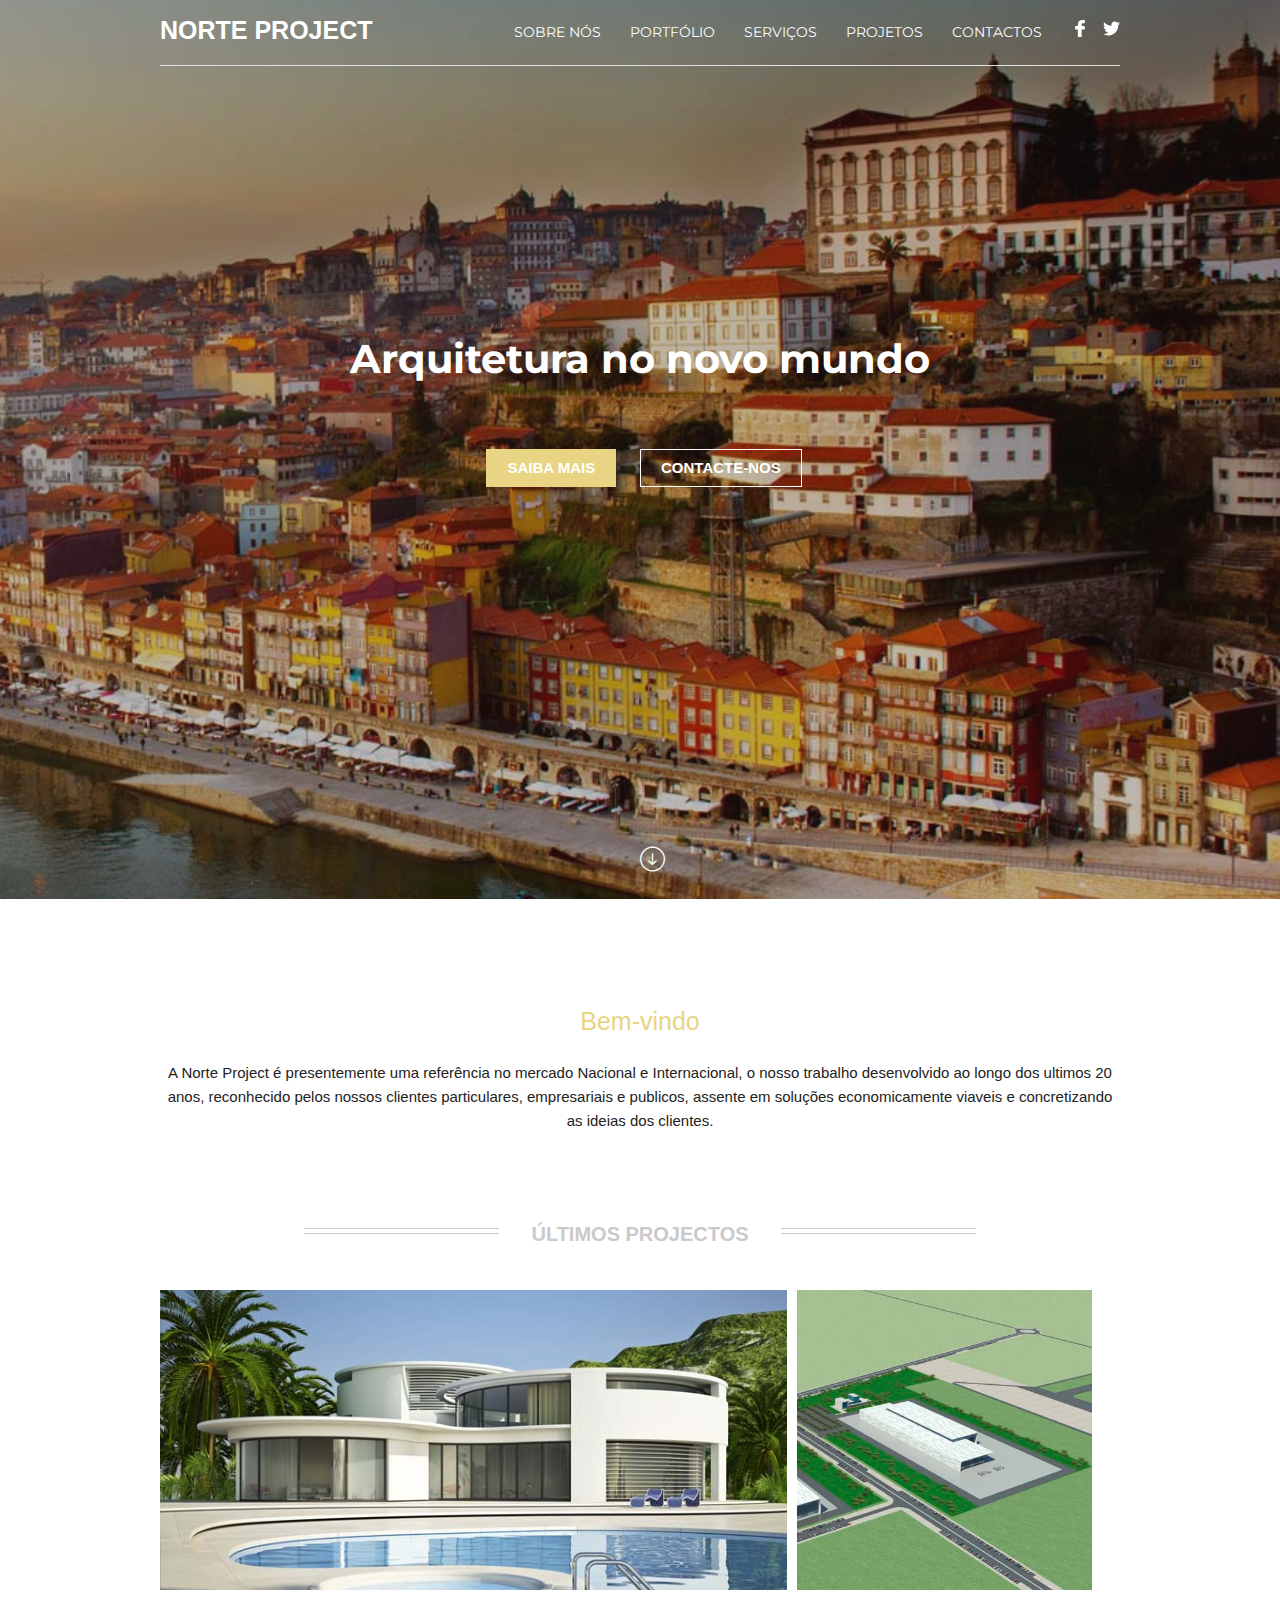
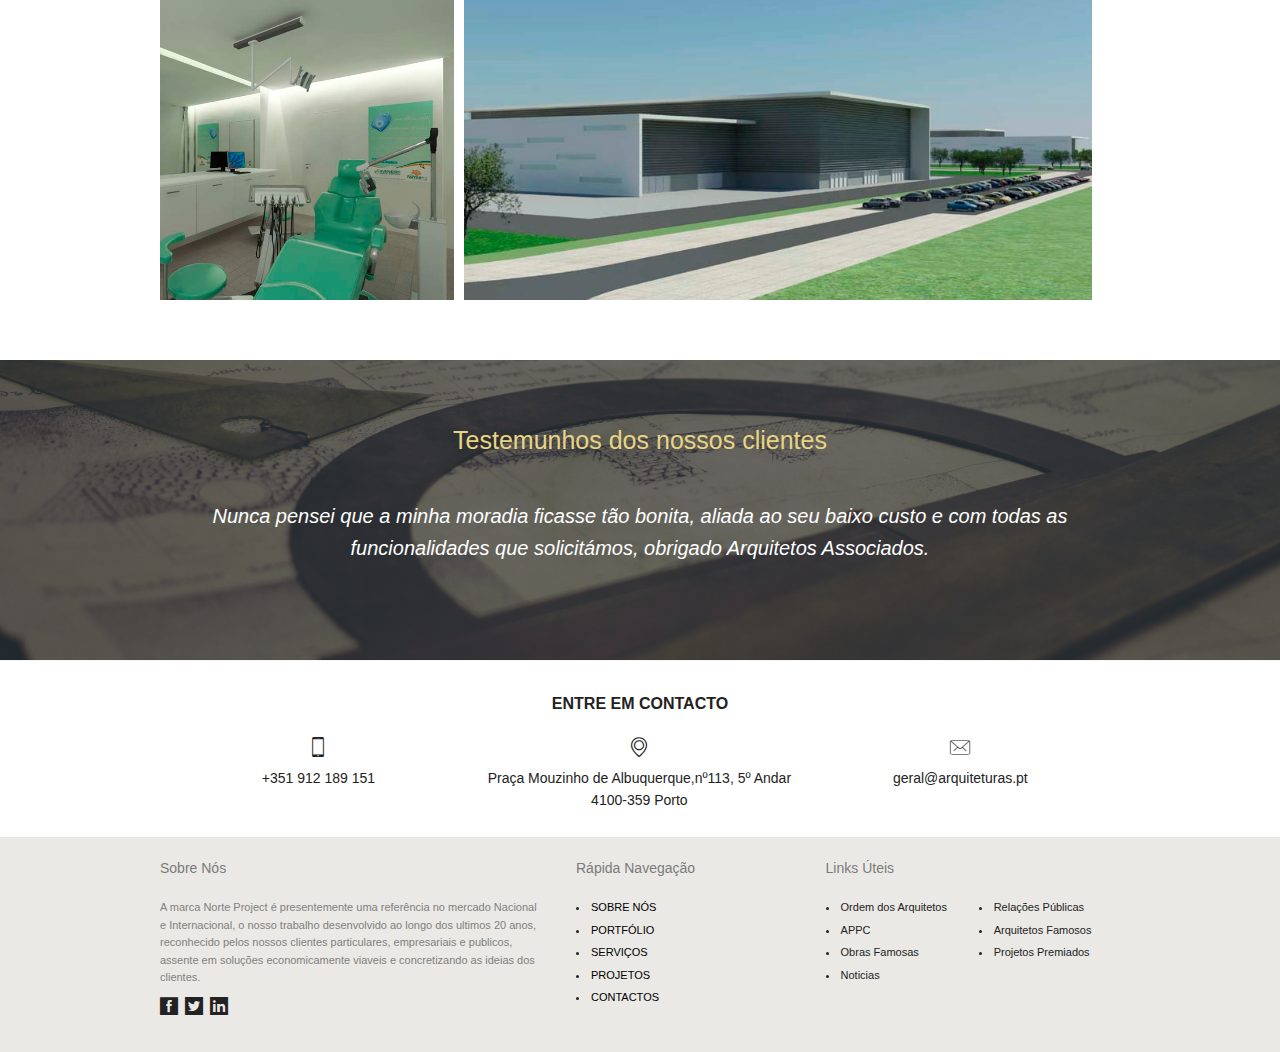
==== commit e9952c1b: "index projects changes" ====
--- a/index.html
+++ b/index.html
@@ -103,35 +103,35 @@
     <div class="row section-projects">
       <div class="lines to-left"></div>    
       <div class="section__title">
-        PROJECTOS
+        ÚLTIMOS PROJECTOS
       </div> 
       <div class="lines to-right"></div>
       <div class="section-projects__container">
-        <div class="eight columns section-projects__item" style="background-image:url('images/project1.jpg');">
+        <div class="eight columns section-projects__item" style="background-image:url('images/lastproj1.jpg');">
           <div class="section-projects__hover"> 
-            <a href="projetos.html" class="section-projects__item-title">VIVENDAS</a>
-            <div class="section-projects__item-description">Todos os tipos de projetos de vivendas, moradias, tradicionais ou modernas.</div>
-          </div>
-        </div>
-
-        <div class="four columns section-projects__item" style="background-image:url('images/project2.jpg');">
+            <a href="projetos.html" class="section-projects__item-title">VIVENDAS: CIRCULOS</a>
+            <div class="section-projects__item-description">Projeto de vivenda, com uma piscina original.</div>
+          </div>
+        </div>
+
+        <div class="four columns section-projects__item" style="background-image:url('images/lastproj4.jpg');">
           <div class="section-projects__hover">
-            <a href="projetos.html" class="section-projects__item-title">LOTEAMENTOS</a>
-            <div class="section-projects__item-description">Executamos projetos de loteamentos de qualquer natureza.</div>
+            <a href="projetos.html" class="section-projects__item-title">LOTEAMENTOS: Projeto EMBRAER Portugal</a>
+            <div class="section-projects__item-description">A empresa EMBRAER, construi em Portugal a sua primeira fábrica.</div>
           </div> 
         </div>
       </div>
       <div class="section-projects__container">
-        <div class="four columns section-projects__item" style="background-image:url('images/project3.jpg');">
+        <div class="four columns section-projects__item" style="background-image:url('images/lastproj2.jpg');">
           <div class="section-projects__hover"> 
-            <a href="projetos.html" class="section-projects__item-title">SERVIÇOS</a>
-            <div class="section-projects__item-description">Restaurantes, bares, lojas, escritorios, comerciais, pastelarias, clinicas, etc.</div>
+            <a href="projetos.html" class="section-projects__item-title">SERVIÇOS: CLINICA DENTÁRIA</a>
+            <div class="section-projects__item-description">Clinica dentária muito moderna, com especialidades de medicina.</div>
           </div> 
         </div>
-        <div class="eight columns section-projects__item" style="background-image:url('images/project4.jpg');">
+        <div class="eight columns section-projects__item" style="background-image:url('images/lastproj3.jpg');">
           <div class="section-projects__hover">
-            <a href="projetos.html" class="section-projects__item-title">EDIFÍCIOS</a>
-            <div class="section-projects__item-description">Todo o tipo de edificios públicos e privados, Hotéis, Escolas, Industria, Armazéns, etc.</div>
+            <a href="projetos.html" class="section-projects__item-title">EDIFÍCIOS: UNIDADE FABRIL</a>
+            <div class="section-projects__item-description">Promotor estrangeiro implanta a sua produção em no interior de Portugal.</div>
           </div>
         </div>
       </div>
--- a/style.css
+++ b/style.css
@@ -1,6 +1,11 @@
 html{
 	font-family: 'Roboto', sans-serif;
 }
+
+ul{
+	list-style-type: disc;
+}
+
 
 .btn-primary{
 	background-color: #E8D482;
@@ -520,17 +525,17 @@
 
 .section-projects__item-title{
 	position: absolute;
-	bottom:80px;
+	bottom:100px;
 	left: 20px;
-	font-size: 20px;
+	font-size: 18px;
 	font-weight: 500;
 	color:white;
 	text-decoration: none;
 	cursor: pointer;
 }
+
 .section-projects__item-title:hover{
-	border-bottom: 1px solid white;
-	color:white;
+	color:#E8D482;
 }
 
 .section-projects__item-description{
@@ -539,10 +544,12 @@
 	color:white;
 	text-align: left;
 	position: absolute;
-	bottom:40px;
+	bottom:60px;
 	left: 20px;
-	line-height: 1.2;
-}
+	line-height: 1.3;
+}
+
+
 
 .section-testimonials{
 	margin-top: 50px;
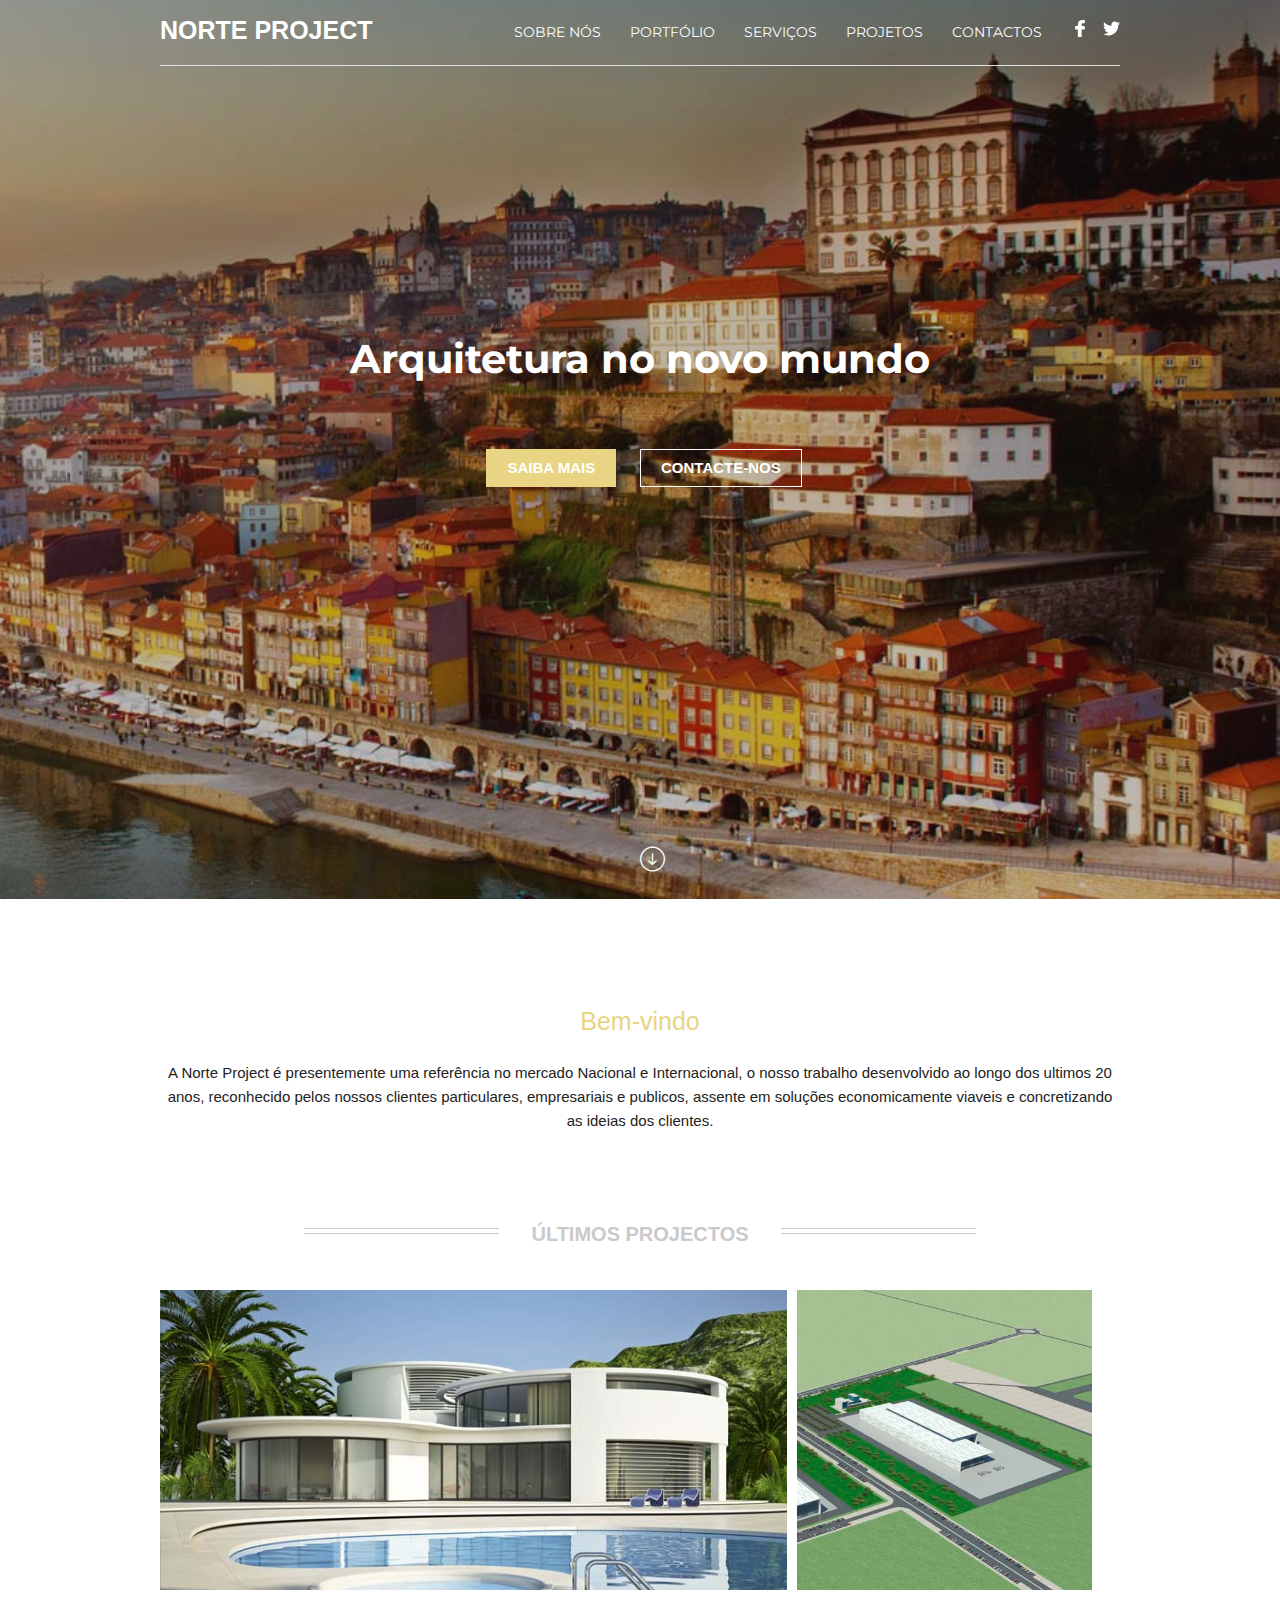
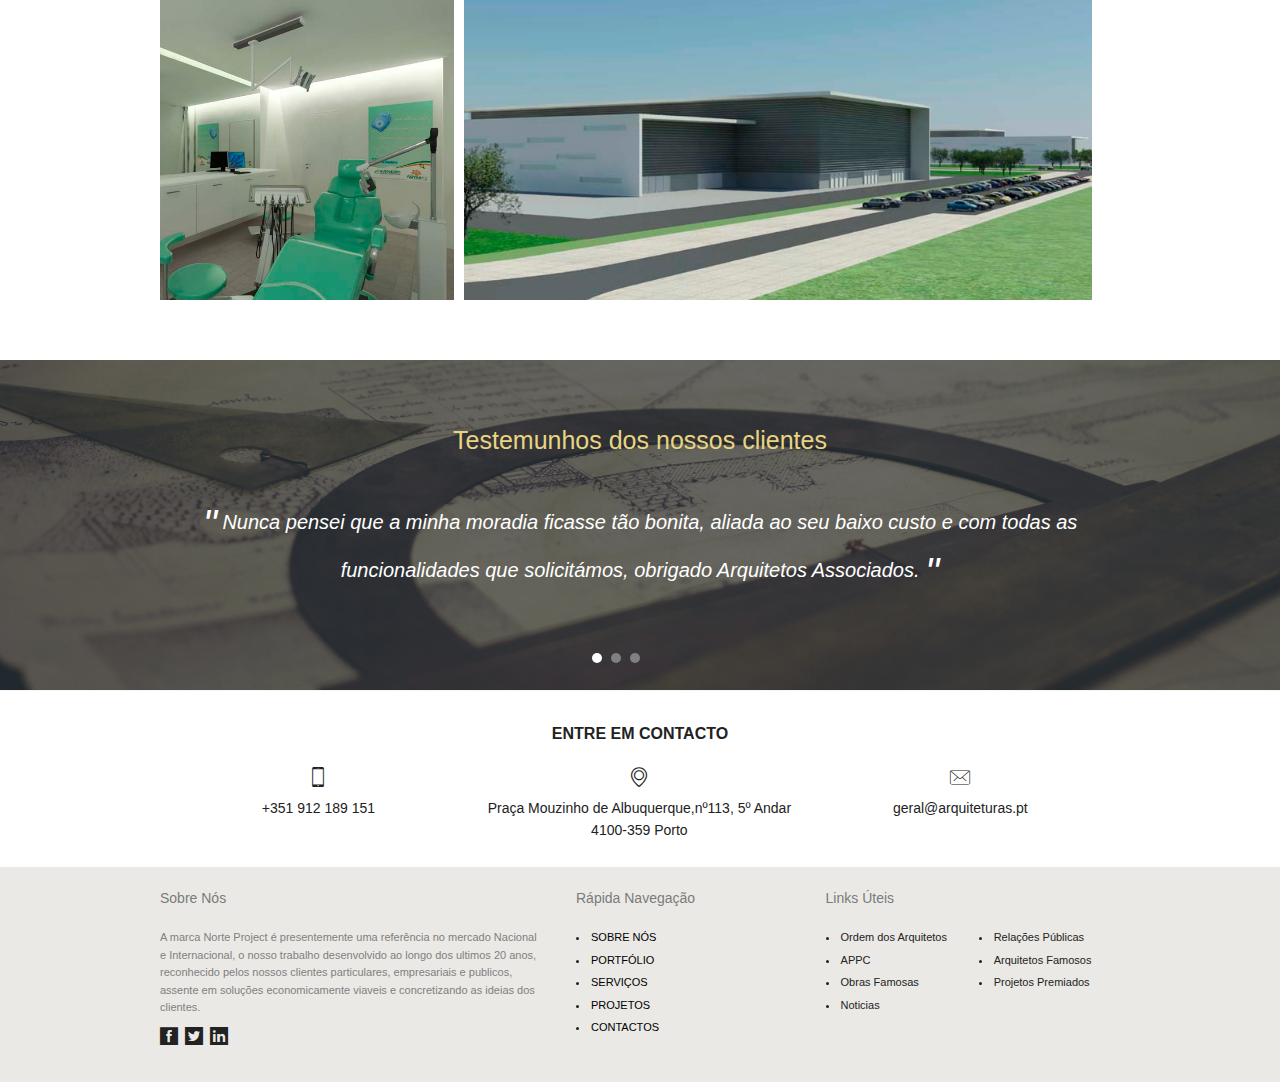
==== commit ce0e386a: "testimonials circles" ====
--- a/index.html
+++ b/index.html
@@ -144,7 +144,15 @@
       <div class="row">
 
         <div class="section-testimonials__title">Testemunhos dos nossos clientes</div>
-        <div class="section-testimonials__text">Nunca pensei que a minha moradia ficasse tão bonita, aliada ao seu baixo custo e com todas as funcionalidades que solicitámos, obrigado Arquitetos Associados.</div>
+
+        <div class="section-testimonials__text current"><span class="quote">"</span> Nunca pensei que a minha moradia ficasse tão bonita, aliada ao seu baixo custo e com todas as funcionalidades que solicitámos, obrigado Arquitetos Associados. <span class="quote">"</span></div>
+        <div class="section-testimonials__text"><span class="quote">"</span> O nosso sonho era sermos donos de um bar elegante, a equipa de Arquitetos que trabalhou conosco, superou as nossas expectativas, continuem a efetuar este trabalho cinco estrelas. <span class="quote">"</span></div>
+        <div class="section-testimonials__text"><span class="quote">"</span> A nossa empresa necessitava de uma solução inovadora, de baixo custo a fim de retornarmos o nosso investimento, a Arquiteturas apresentou-nos uma otima solução para o nosso edficio hoteleiro. <span class="quote">"</span></div>
+        <div class="circles">
+          <div class="circle active js-testimonial" id="first"></div>
+          <div class="circle js-testimonial" id="second"></div>
+          <div class="circle js-testimonial" id="third"></div>
+        </div>  
       </div>  
     </div>  
   </div>    
--- a/style.css
+++ b/style.css
@@ -6,6 +6,32 @@
 	list-style-type: disc;
 }
 
+.quote{font-size: 40px; vertical-align: middle;}
+
+.circles{
+	position: relative;
+	top:50px;
+	width: 10%;
+	margin:0 auto;
+}
+
+.circle {
+	border-radius: 50%;
+	width: 10px;
+    height: 10px;
+    background-color: gray;
+    display: inline-block;
+    margin-right: 5px;
+	/* width and height can be anything, as long as they're equal */
+}
+
+.circle:last-child{
+	margin-right: 0;
+}
+
+.circle.active{
+	background-color:white;
+}
 
 .btn-primary{
 	background-color: #E8D482;
@@ -556,7 +582,7 @@
 	background-image: url('images/pexels-photo.jpg');
 	background-size: cover;
 	background-position: 80% 100%;
-	height: 300px;
+	height: 330px;
 	width: 100%;
 	position: relative;
 }
@@ -564,7 +590,7 @@
 .section-testimonials__background{
 	position: absolute;
 	top:0;
-	height: 300px;
+	height: 330px;
 	width: 100%;
 	background-color: rgba(42,39,39,0.6);
 }
@@ -579,13 +605,20 @@
 }
 
 .section-testimonials .section-testimonials__text{
+	display: none;
 	text-align: center;
 	position: relative;
 	font-weight: 300;
 	font-style: italic;
 	font-size: 20px;
 	color:white;
-}
+	line-height: 1.2;
+}
+
+.section-testimonials__text.current{
+	display: block;
+}
+
 
 /**********OTHER PAGES***************/
 
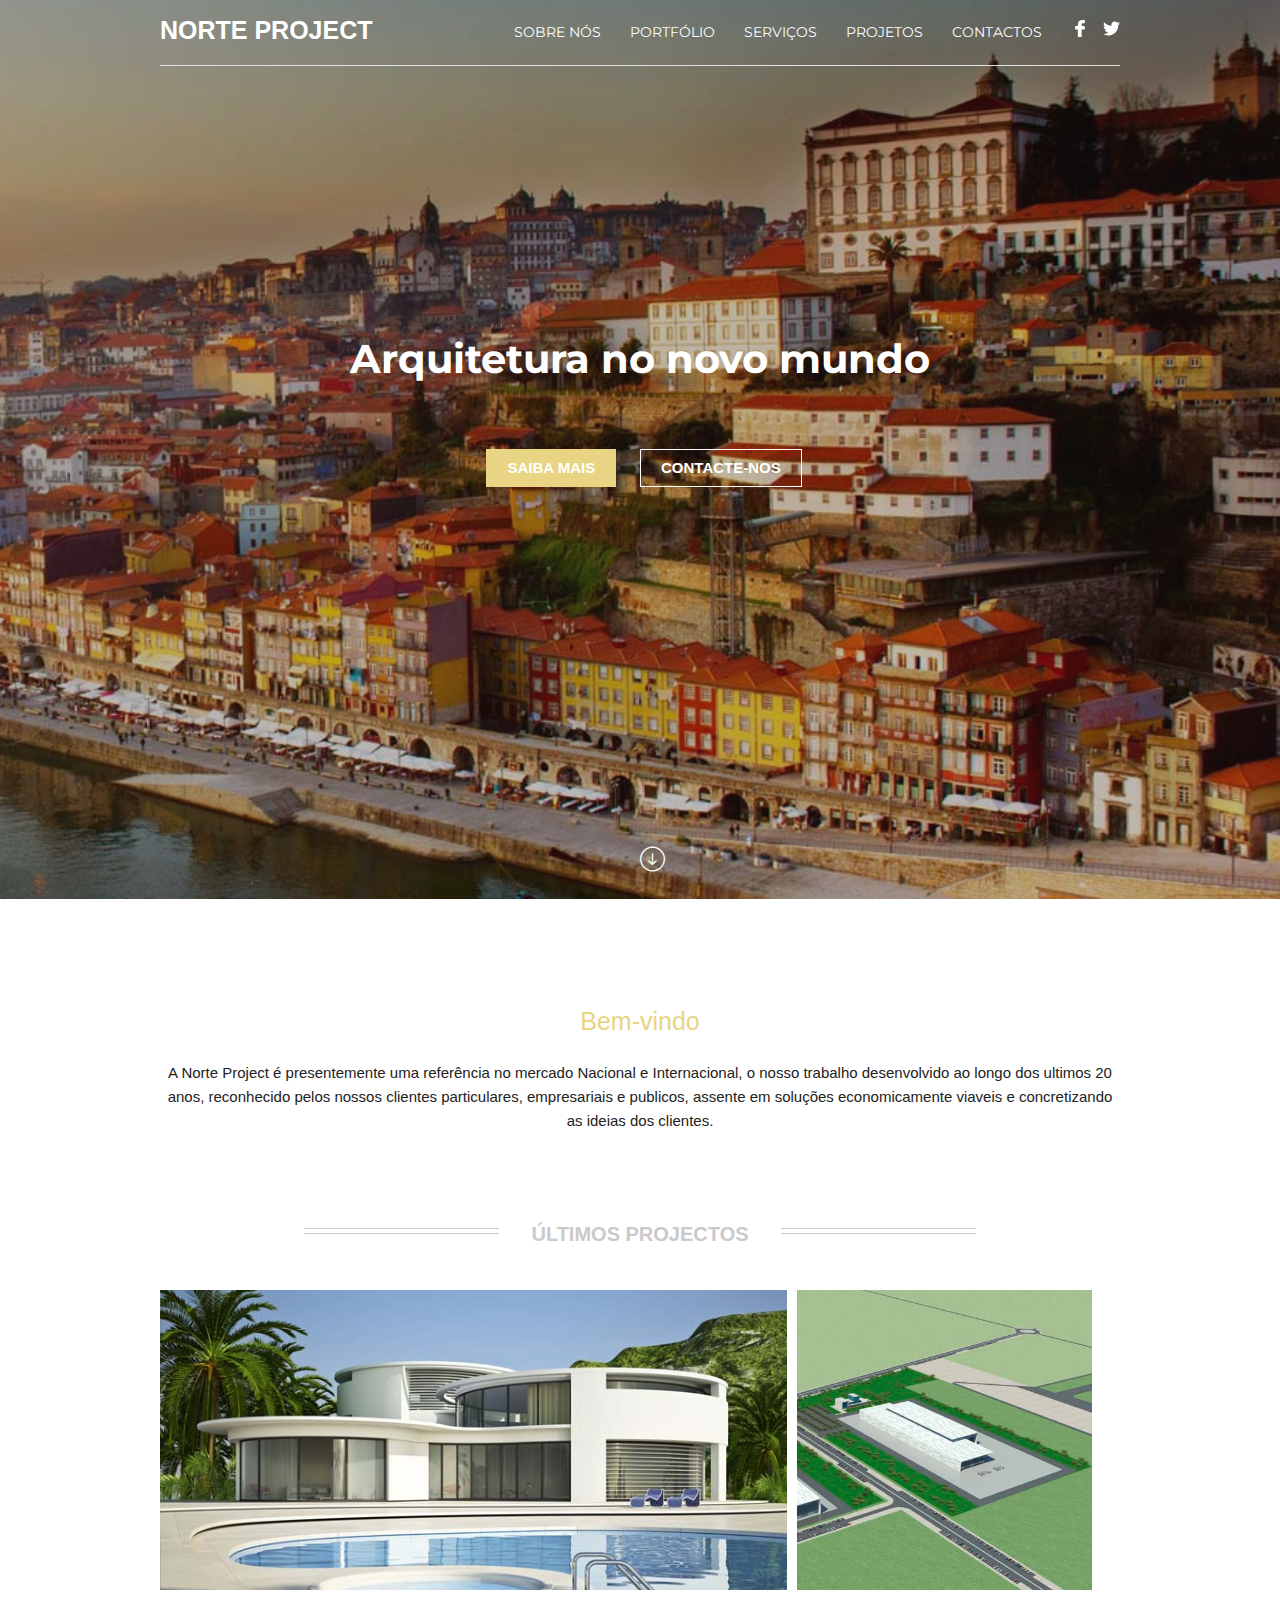
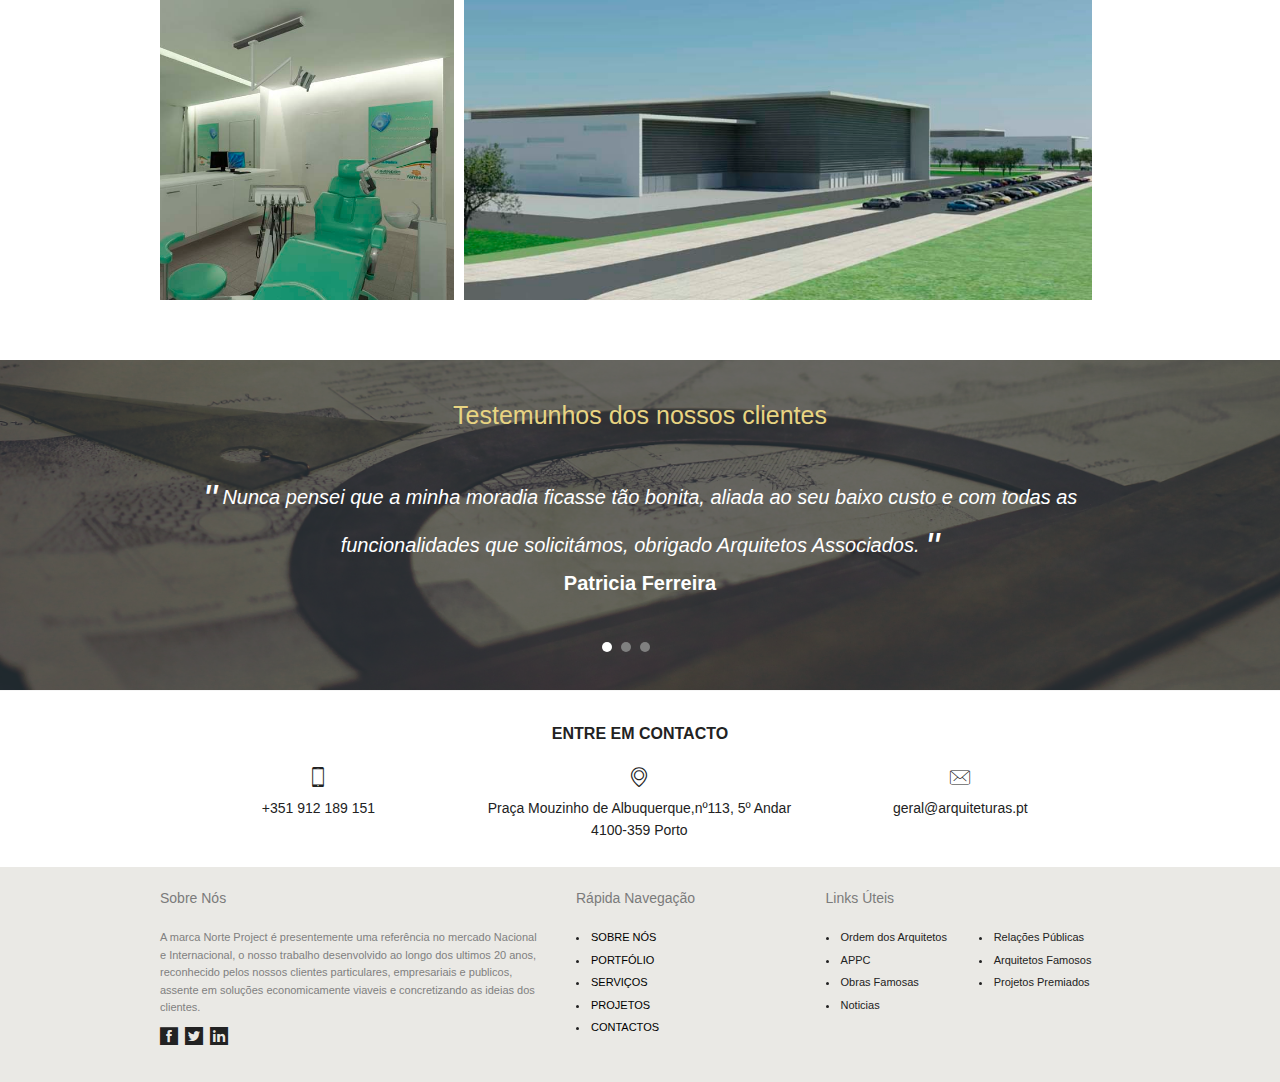
==== commit 03ad6767: "projects pages" ====
--- a/index.html
+++ b/index.html
@@ -145,9 +145,18 @@
 
         <div class="section-testimonials__title">Testemunhos dos nossos clientes</div>
 
-        <div class="section-testimonials__text current"><span class="quote">"</span> Nunca pensei que a minha moradia ficasse tão bonita, aliada ao seu baixo custo e com todas as funcionalidades que solicitámos, obrigado Arquitetos Associados. <span class="quote">"</span></div>
-        <div class="section-testimonials__text"><span class="quote">"</span> O nosso sonho era sermos donos de um bar elegante, a equipa de Arquitetos que trabalhou conosco, superou as nossas expectativas, continuem a efetuar este trabalho cinco estrelas. <span class="quote">"</span></div>
-        <div class="section-testimonials__text"><span class="quote">"</span> A nossa empresa necessitava de uma solução inovadora, de baixo custo a fim de retornarmos o nosso investimento, a Arquiteturas apresentou-nos uma otima solução para o nosso edficio hoteleiro. <span class="quote">"</span></div>
+        <div class="section-testimonials__text current">
+          <span class="quote">"</span> Nunca pensei que a minha moradia ficasse tão bonita, aliada ao seu baixo custo e com todas as funcionalidades que solicitámos, obrigado Arquitetos Associados. <span class="quote">"</span>
+          <div class="section-testimonials__person">Patricia Ferreira</div>
+        </div>
+        <div class="section-testimonials__text">
+          <span class="quote">"</span> O nosso sonho era sermos donos de um bar elegante, a equipa de Arquitetos que trabalhou conosco, superou as nossas expectativas, continuem a efetuar este trabalho cinco estrelas. <span class="quote">"</span>
+          <div class="section-testimonials__person">Joana Sá</div>
+        </div>
+        <div class="section-testimonials__text">
+          <span class="quote">"</span> A nossa empresa necessitava de uma solução inovadora, de baixo custo a fim de retornarmos o nosso investimento, a Arquiteturas apresentou-nos uma otima solução para o nosso edficio hoteleiro. <span class="quote">"</span>
+          <div class="section-testimonials__person">António Mendes</div>
+        </div>
         <div class="circles">
           <div class="circle active js-testimonial" id="first"></div>
           <div class="circle js-testimonial" id="second"></div>
--- a/style.css
+++ b/style.css
@@ -6,12 +6,122 @@
 	list-style-type: disc;
 }
 
+/*Eliminates padding, centers the thumbnail */
+body, html {
+  padding: 0;
+  margin: 0;
+}
+
+/* Styles the thumbnail */
+
+
+/* Styles the lightbox, removes it from sight and adds the fade-in transition */
+.lightbox-target {
+  position: fixed;
+  top: -100%;
+  width: 100%;
+  background: rgba(0, 0, 0, 0.7);
+  width: 100%;
+  opacity: 0;
+  -webkit-transition: opacity .5s ease-in-out;
+  -moz-transition: opacity .5s ease-in-out;
+  -o-transition: opacity .5s ease-in-out;
+  transition: opacity .5s ease-in-out;
+  overflow: hidden;
+}
+
+/* Styles the lightbox image, centers it vertically and horizontally, adds the zoom-in transition and makes it responsive using a combination of margin and absolute positioning */
+.lightbox-target img {
+  margin: auto;
+  position: absolute;
+  top: 0;
+  left: 0;
+  right: 0;
+  bottom: 0;
+  max-height: 0%;
+  max-width: 0%;
+  border: 3px solid white;
+  box-shadow: 0px 0px 8px rgba(0, 0, 0, 0.3);
+  box-sizing: border-box;
+  -webkit-transition: .5s ease-in-out;
+  -moz-transition: .5s ease-in-out;
+  -o-transition: .5s ease-in-out;
+  transition: .5s ease-in-out;
+}
+
+/* Styles the close link, adds the slide down transition */
+a.lightbox-close {
+  display: block;
+  width: 50px;
+  height: 50px;
+  box-sizing: border-box;
+  background: white;
+  color: black;
+  text-decoration: none;
+  position: absolute;
+  top: -80px;
+  right: 0;
+  -webkit-transition: .5s ease-in-out;
+  -moz-transition: .5s ease-in-out;
+  -o-transition: .5s ease-in-out;
+  transition: .5s ease-in-out;
+}
+
+/* Provides part of the "X" to eliminate an image from the close link */
+a.lightbox-close:before {
+  content: "";
+  display: block;
+  height: 30px;
+  width: 1px;
+  background: black;
+  position: absolute;
+  left: 26px;
+  top: 10px;
+  -webkit-transform: rotate(45deg);
+  -moz-transform: rotate(45deg);
+  -o-transform: rotate(45deg);
+  transform: rotate(45deg);
+}
+
+/* Provides part of the "X" to eliminate an image from the close link */
+a.lightbox-close:after {
+  content: "";
+  display: block;
+  height: 30px;
+  width: 1px;
+  background: black;
+  position: absolute;
+  left: 26px;
+  top: 10px;
+  -webkit-transform: rotate(-45deg);
+  -moz-transform: rotate(-45deg);
+  -o-transform: rotate(-45deg);
+  transform: rotate(-45deg);
+}
+
+/* Uses the :target pseudo-class to perform the animations upon clicking the .lightbox-target anchor */
+.lightbox-target:target {
+  opacity: 1;
+  top: 0;
+  left: 0;
+  bottom: 0;
+}
+
+.lightbox-target:target img {
+  max-height: 100%;
+  max-width: 100%;
+}
+
+.lightbox-target:target a.lightbox-close {
+  top: 0px;
+}
+
 .quote{font-size: 40px; vertical-align: middle;}
 
 .circles{
 	position: relative;
-	top:50px;
-	width: 10%;
+	top:40px;
+	width: 8%;
 	margin:0 auto;
 }
 
@@ -22,6 +132,7 @@
     background-color: gray;
     display: inline-block;
     margin-right: 5px;
+    cursor: pointer;
 	/* width and height can be anything, as long as they're equal */
 }
 
@@ -241,7 +352,7 @@
 }
 
 .navbar-mobile__title{
-	text-align: center;
+	text-align: left;
     color: white;
     font-size: 20px;
     top: 10px;
@@ -286,7 +397,7 @@
 }
 
 .navbar-mobile .list-item a:hover{
-	color:#fa9585;
+	color:#E8D482;
 }
 
 .closed{
@@ -601,7 +712,7 @@
 	font-weight: 500;
 	font-size: 25px;
 	margin-bottom: 40px;
-	padding-top: 60px;
+	padding-top: 35px;
 }
 
 .section-testimonials .section-testimonials__text{
@@ -619,6 +730,13 @@
 	display: block;
 }
 
+.section-testimonials .section-testimonials__person{
+	text-align: center;
+	font-size: 20px;
+	font-weight: 700;
+	font-style: normal;
+}
+
 
 /**********OTHER PAGES***************/
 
@@ -667,16 +785,54 @@
 	padding-bottom: 80px;
 }
 
+.projects .projects__block{
+	
+	
+}
+
+
 .projects .projects__container{
 	display: inline-block;
 	float: left;
-	width: 24%;
 	margin-left: 0;
 	margin-right: 10px;
 }
 
+.projects .projects__index{
+	width: 24%;
+}
+
+.projects .projects__list{
+	width: 32%;
+	display: none;
+}
+
 .projects .projects__container:last-child{
 	margin-right: 0;
+}
+
+.projects .projects__hidden{
+	
+}
+
+.projects__more{
+	margin-top: 40px;
+	text-align: center;
+	padding: 10px 20px;
+	background-color: transparent;
+	border:1px solid black;
+	color:black;
+	font-family: 'Montserrat';
+	width: 150px;
+	margin: 0 auto;
+	cursor: pointer;
+}
+
+.projects__more:hover{
+	background-color: #E8D482;
+	border:1px solid #E8D482;
+	color:white;
+
 }
 
 .projects .projects__image{
@@ -689,12 +845,20 @@
 .projects .projects__content{
 	background-color: white;
 	padding: 10px;
+	min-height: 65px;
 }
 
 .projects .projects__title{
 	font-size: 16px;
 	font-weight: 700;
 	text-align: left;
+	color:black;
+	text-decoration: none;
+	cursor: pointer;
+}
+
+.projects .projects__title:hover{
+	color:#E8D482;
 }
 
 .projects .projects__description{
@@ -887,6 +1051,7 @@
 
 	.navbar-mobile .list-item{
 		margin-bottom: 2em;
+		text-align: left;
 	}
 
 	.projects__container{
@@ -895,4 +1060,121 @@
 		margin-bottom: 10px;
 		margin-right: 0;
 	}
-}
+
+	.center-text{
+		font-size: 34px;
+	}
+
+	.parallax-title{
+		font-size: 20px;
+	}
+
+	.page-block p{
+		text-align: left;
+		font-size: 15px;
+	}
+
+	.background-icon{
+		left: 45%;
+	}
+
+	.background-img{
+		top:0;
+	}
+
+	.btn-primary{
+		left:10%;
+		top:70%;
+		font-size: 12px;
+	}
+
+	.btn-secondary{
+		left:55%;
+		top:70%;
+		font-size: 12px;
+	}
+	.circles{
+		width: 20%;
+	}
+	.section-projects .lines{
+		display: none;
+	}
+
+	.section-projects__item{
+		margin-bottom: 20px;
+	}
+
+	.section-testimonials{
+		height: 430px;
+	}
+
+	.section-testimonials__background{
+		height: 430px;
+	}
+
+	.section-testimonials .section-testimonials__title{
+		padding-top: 10px;
+
+	}
+
+	.section-testimonials .section-testimonials__text{
+		font-size: 18px;
+	}
+
+	.section-testimonials__person{
+		font-size: 18px;
+	}
+
+	.footer__contact{
+		width: 100%;
+		height: auto;
+		margin-bottom: 20px;
+	}
+
+	.footer__social span{
+		float: left;
+		margin-bottom: 20px;
+	}
+
+	.footer__list{
+		float: left;
+	}
+
+	.footer__list li{
+		float: left;
+		width: 100%;
+    	text-align: left;
+    	font-size: 12px;
+	}
+
+	.team .team__description{
+		margin-bottom: 20px;
+	}
+
+	.portfolio-block{
+		text-align: left;
+	}
+
+	.services__container{
+		width: 87%;
+		margin-bottom: 20px;
+		float: left;
+	}
+
+	.services__text{
+		top: 35px;
+    	position: relative;
+	}
+
+	.projects .projects__index{
+		width: 100%;
+		float: left;
+		margin-bottom: 20px;
+	}
+
+	.projects .projects__list{
+		width: 100%;
+		float: left;
+		margin-bottom: 20px;
+	}
+}
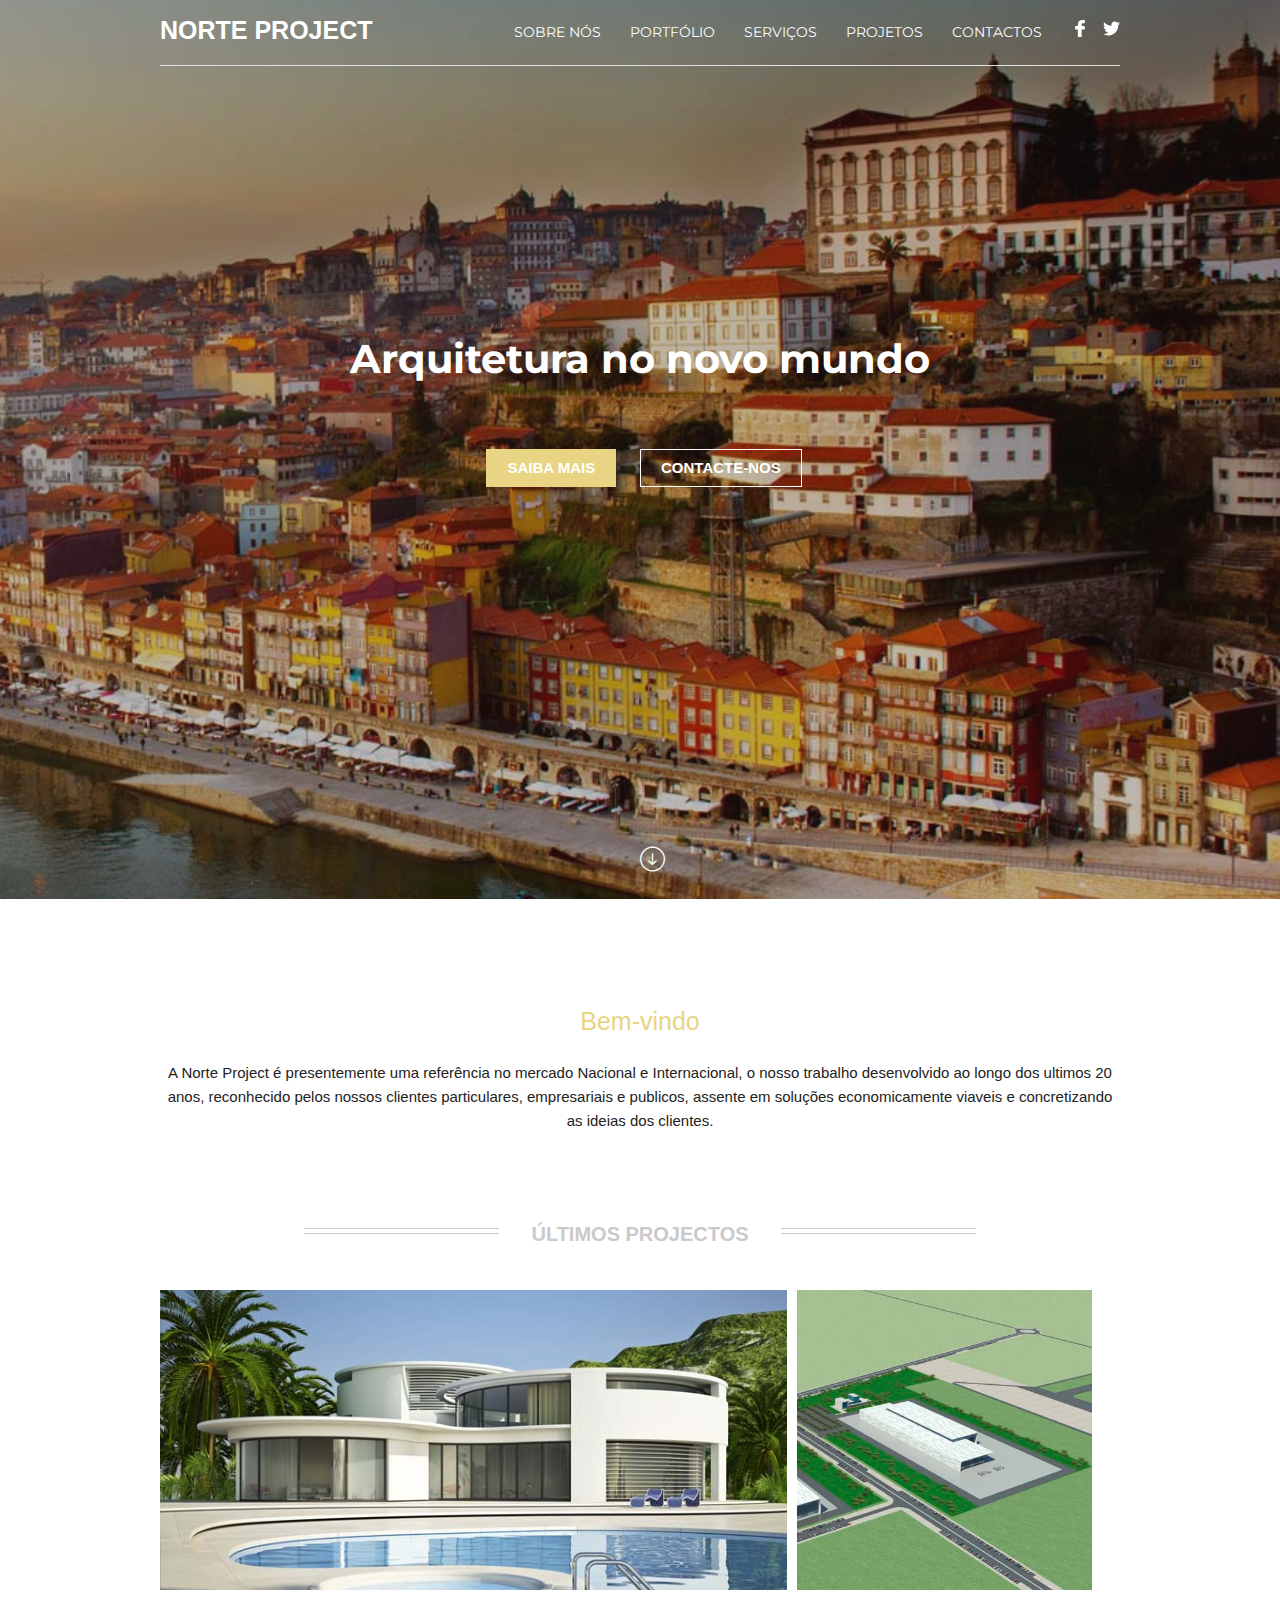
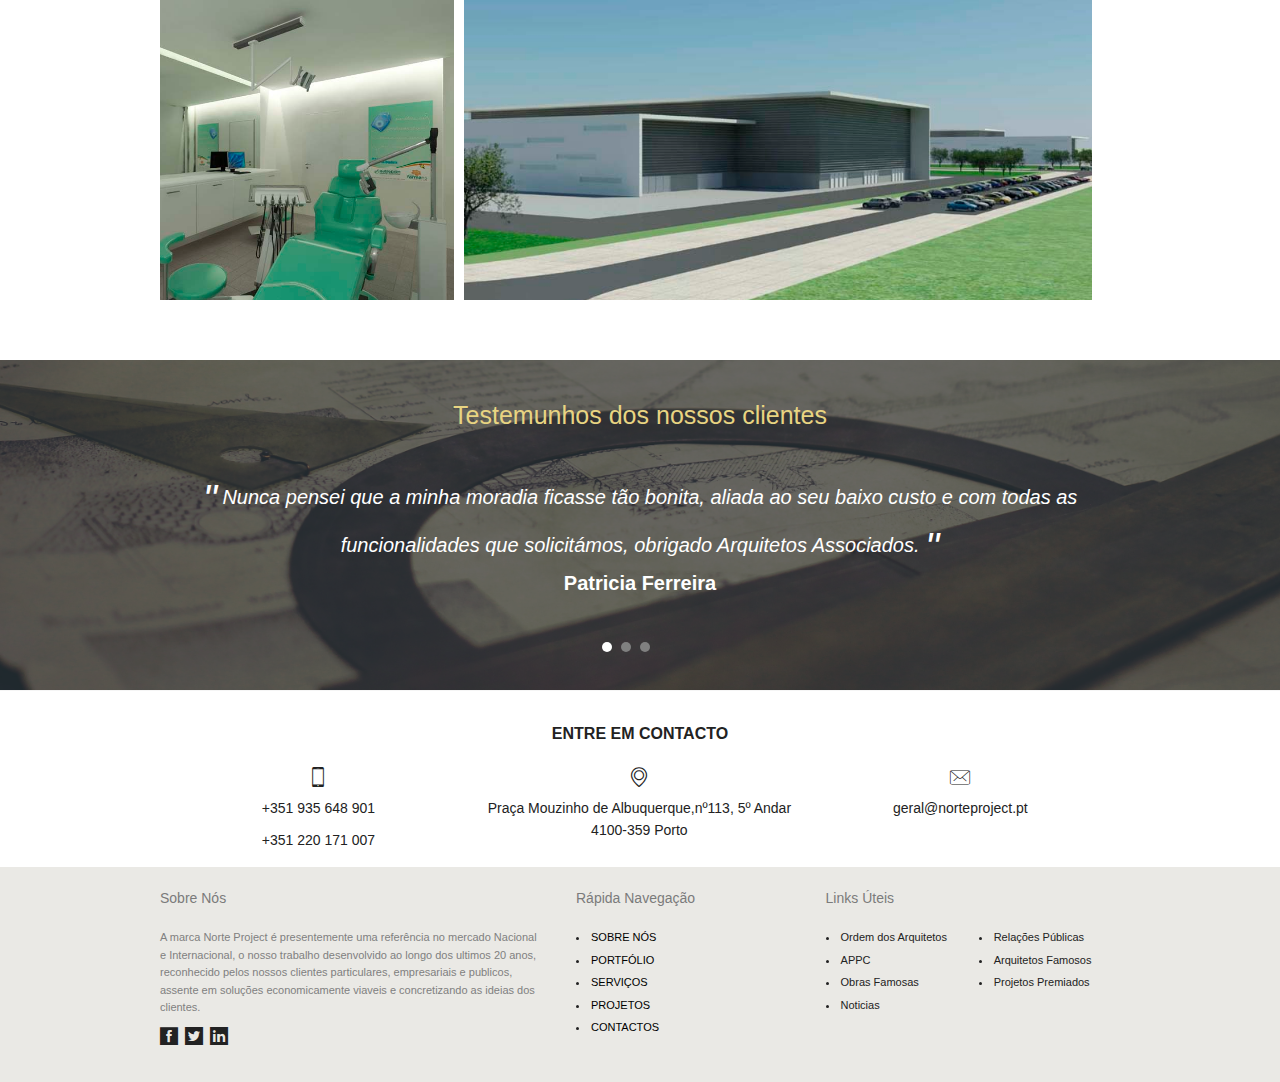
==== commit a75358e9: "added dropdown; changed footer content" ====
--- a/index.html
+++ b/index.html
@@ -66,7 +66,15 @@
                 <div class="nav__list-item"><a class="nav__item" href="empresa.html">SOBRE NÓS</a></div>
                 <div class="nav__list-item"><a class="nav__item" href="portfolio.html">PORTFÓLIO</a></div>
                 <div class="nav__list-item"><a class="nav__item" href="servicos.html">SERVIÇOS</a></div>
-                <div class="nav__list-item"><a class="nav__item" href="projetos.html">PROJETOS</a></div>
+                <div class="nav__list-item">
+                  <a class="nav__item" href="projetos.html">PROJETOS</a>
+                  <div class="nav__dropdown">
+                      <a class="nav__dropdown-item"href="projetos-vivendas.html">VIVENDAS</a>
+                      <a class="nav__dropdown-item" href="projetos-loteamentos.html">LOTEAMENTOS</a>
+                      <a class="nav__dropdown-item" href="projetos-servicos.html">SERVIÇOS</a>
+                      <a class="nav__dropdown-item" href="projetos-edificios.html">EDIFÍCIOS</a>
+                  </div>
+                </div>
                 <div class="nav__list-item"><a class="nav__item" href="contactos.html">CONTACTOS</a></div>
              
                 <div class="navbar__social">
@@ -87,12 +95,10 @@
     <a href="empresa.html" class="btn-primary">SAIBA MAIS</a>
     <a href="contactos.html" class="btn-secondary">CONTACTE-NOS</a>
     <div class="icon-down-arrow-circle background__icon"></div>
-
   </div>
   <div class="container">
     <div class="row section-about">
 
-      
       <div class="section-about__title">
         Bem-vindo
       </div> 
@@ -173,7 +179,8 @@
       <div class="footer__contact-container">
         <div class="footer__contact">
           <div class="icon-smartphone footer__contact-icon"></div>
-          <div class="footer__contact-text">+351 912 189 151</div>
+          <div class="footer__contact-text">+351 935 648 901</div>
+          <div class="footer__contact-text">+351 220 171 007</div>
         </div>  
       
         <div class="footer__contact">
@@ -183,7 +190,7 @@
       
         <div class="footer__contact">
           <div class="icon-email footer__contact-icon"></div>
-          <div class="footer__contact-text">geral@arquiteturas.pt</div>
+          <div class="footer__contact-text">geral@norteproject.pt</div>
         </div> 
       </div>
     </div>  
--- a/style.css
+++ b/style.css
@@ -257,7 +257,7 @@
 
 .parallax-projects{
 	/* The image used */
-    background-image: url("images/books.jpg");
+    background-image: url("images/projects-pexell.jpeg");
 	/* Set a specific height */
     height: 200px; 
 
@@ -413,7 +413,42 @@
 
 }
 
-
+.nav__dropdown{
+	display: none;
+}
+
+.nav__dropdown.move-top{
+	border:1px solid #E8D482;
+	top:55px !important;
+	z-index: 9999;
+}
+
+.nav__list-item:hover .nav__dropdown{
+	display: block;
+	background-color: rgba(255,255,255,0.8);
+	padding: 10px;
+	padding-top: 20px;
+	width: 140px;
+	top:66px;
+	left: 0;
+	position: absolute;
+}
+
+.nav__dropdown .nav__dropdown-item{
+	text-align: left;
+	display: block;
+	margin-bottom: 10px;
+	text-decoration: none;
+	color:black;
+	font-size: 13px;
+	line-height: 1.1;
+	font-family: 'Montserrat';
+	font-weight: 300;
+}
+
+.nav__dropdown .nav__dropdown-item:hover{
+	color:#E8D482;
+}
 
 .navbar{
 	width: 100%;
@@ -452,6 +487,7 @@
 	padding-right: 5px;
 	margin-right: 15px;
 	cursor: pointer;
+	position: relative;
 }
 
 .navbar .navbar__right .nav__item{
@@ -874,11 +910,24 @@
 	margin-top: 20px;
 }
 
+.services__text{
+	font-size: 14px;
+}
+
+.services__top-title{
+	font-size: 18px;
+	text-align: left;
+	font-weight: 600;
+}
+
+.services__list{
+	font-weight: 400;
+}
+
 .services__container{
 	width: 28%;
 	float: left;
 	margin-right: 10px;
-	background-color: white;
 	padding: 20px;
 	min-height: 147px;
 }
@@ -886,6 +935,20 @@
 .services__container:last-child{
 	margin-right: 0;
 }
+
+.services__projects{
+	
+	padding: 10px;
+	font-size: 16px;
+	font-weight: 500;
+}
+
+.add-margin-bottom{
+	margin-bottom: 10px;
+	margin-right: 5px;
+}
+
+
 
 .services__title{
 	font-size: 20px;
@@ -896,11 +959,13 @@
 	cursor: pointer;
 }
 
-.services__title:hover{
-	border-bottom: 1px solid black;
-	color:black;
-
-}
+.services__index-text{
+	font-size: 16px;
+	margin-bottom: 20px;
+	font-weight: 600;
+}
+
+
 
 .contacts{
 	margin-top:50px;
@@ -1036,8 +1101,14 @@
 	font-weight: 300;
 }
 
-
-
+@media (min-width: 760px) and (max-width: 991px) {
+
+	.background-img .btn-primary{
+		left:30%;
+		top:70%;
+		font-size: 12px;
+	}
+}
 /********** RESPONSIVE TO MOBILE *************/
 @media only screen and (max-width: 991px) {
 	.desktop-menu{
@@ -1177,4 +1248,8 @@
 		float: left;
 		margin-bottom: 20px;
 	}
-}
+
+	.section-projects .section-projects__hover{
+		display: block;
+	}
+}
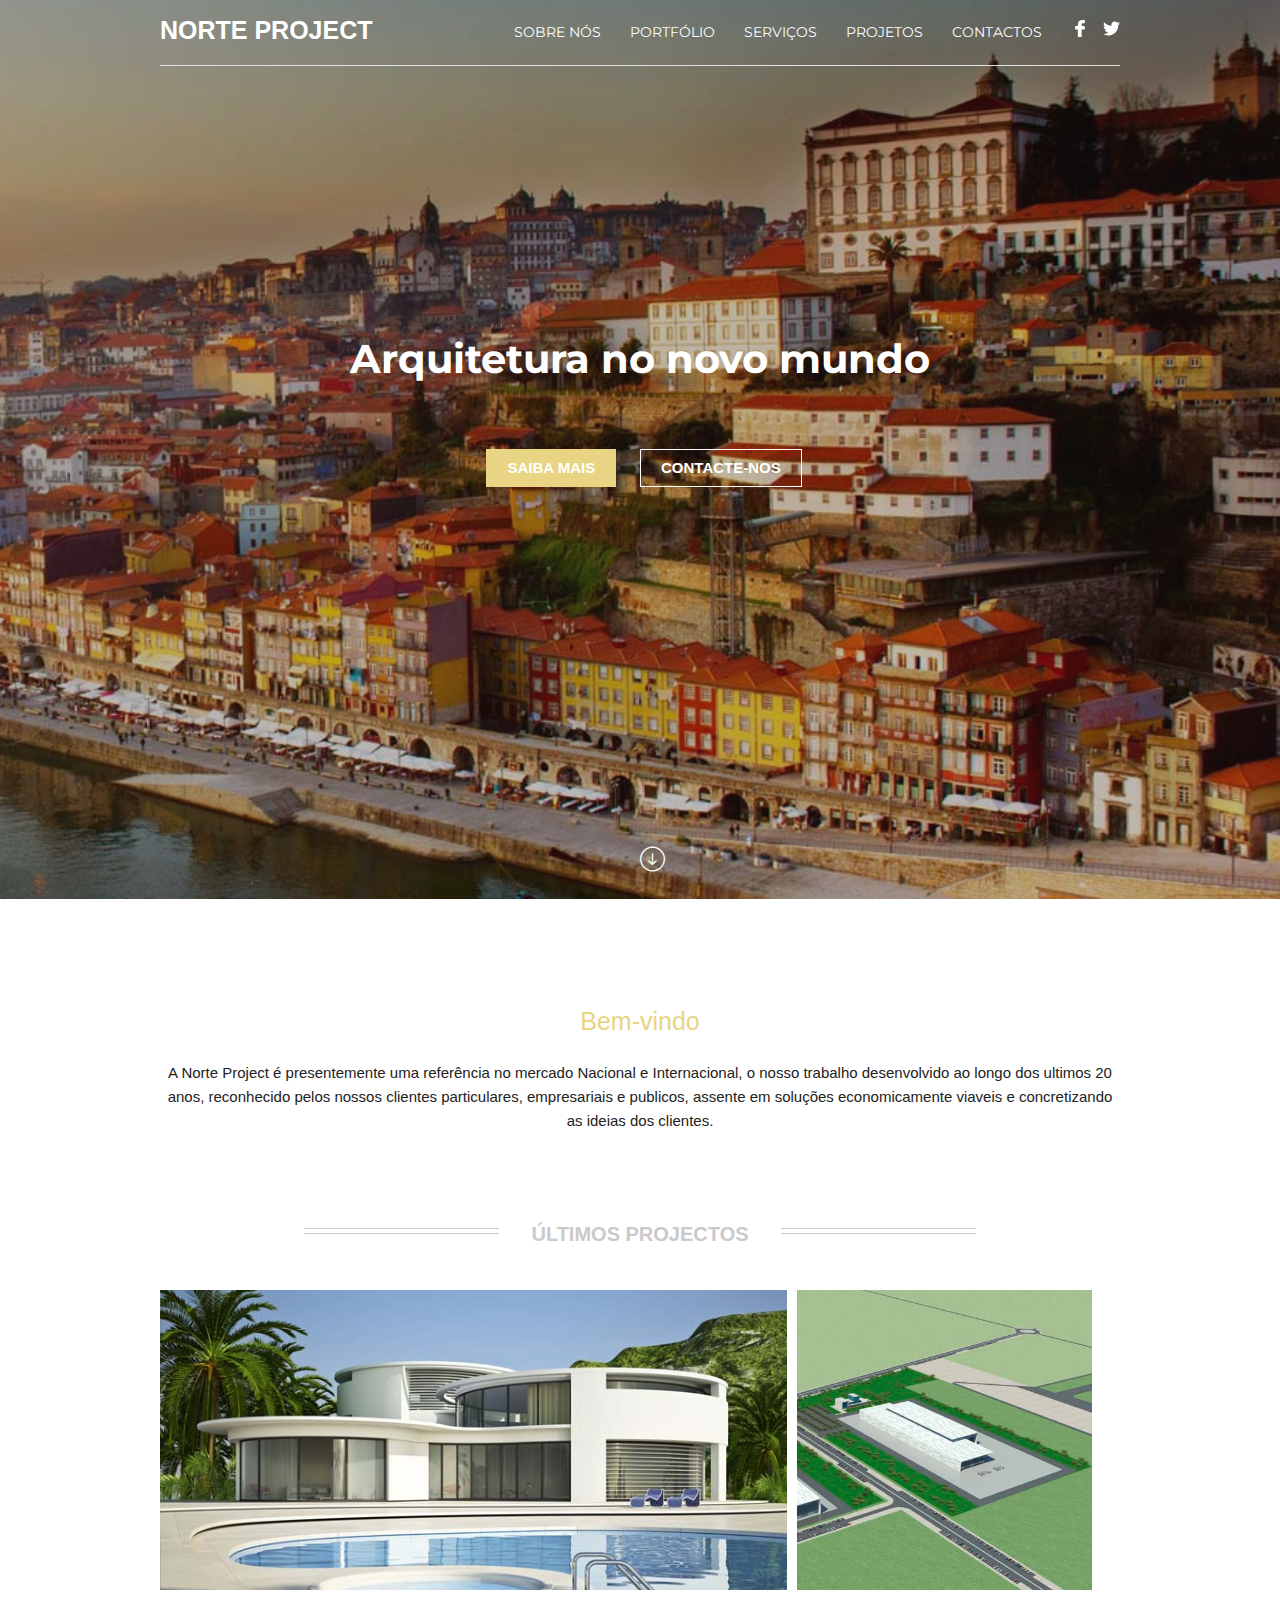
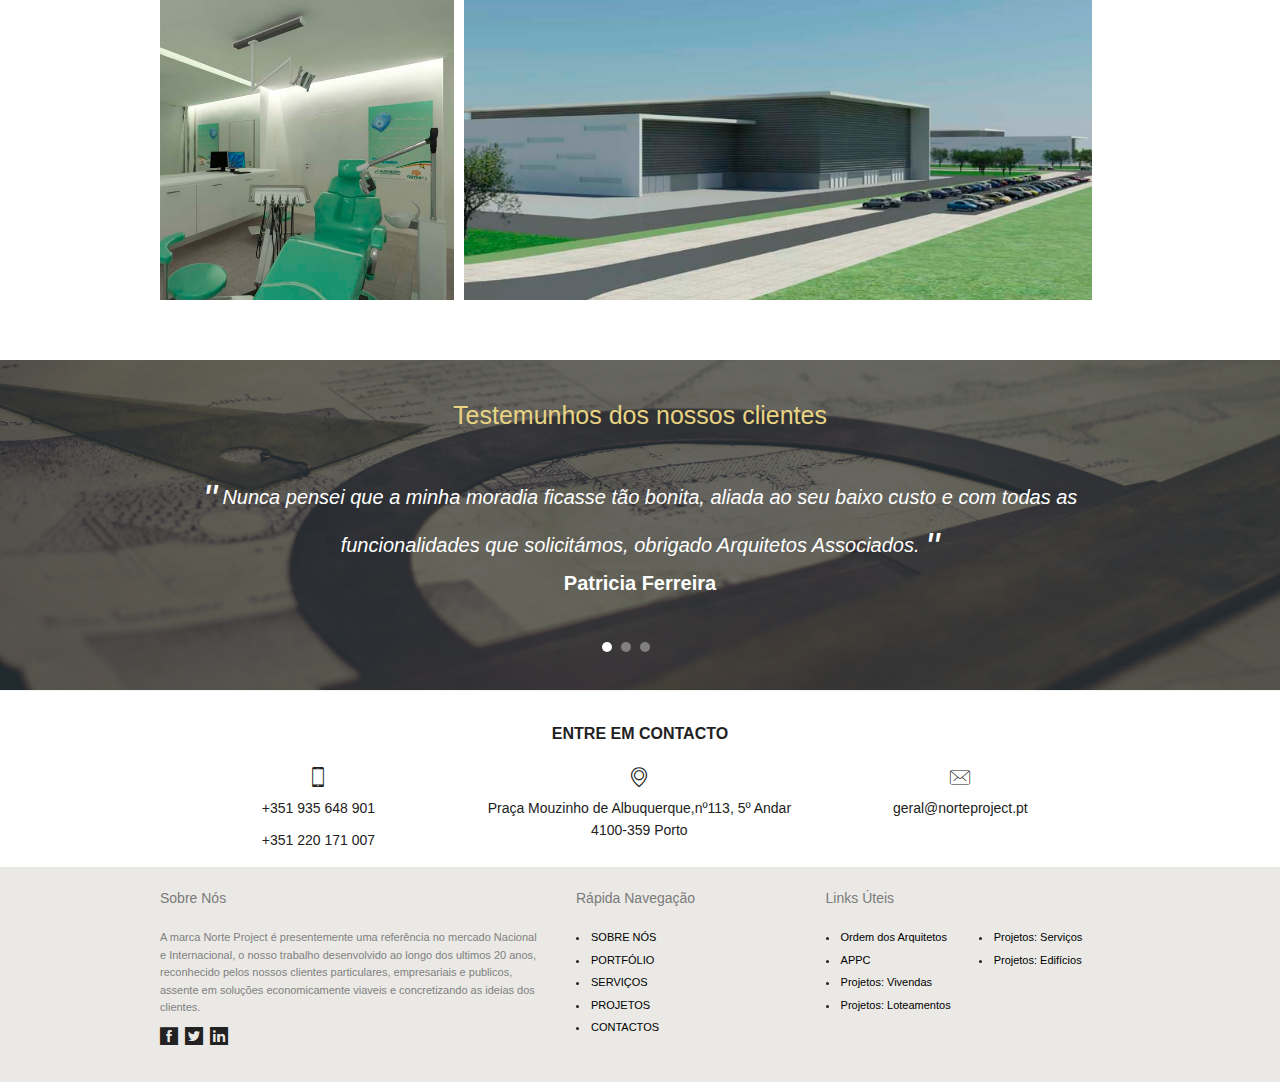
==== commit 9a735d8e: "footer links utters" ====
--- a/index.html
+++ b/index.html
@@ -225,15 +225,14 @@
           <div class="footer__title">Links Úteis</div>
           <ul class="footer__list"> 
             <div class="six columns">
-              <li>Ordem dos Arquitetos</li>
-              <li>APPC</li>
-              <li>Obras Famosas</li>
-              <li>Noticias</li>
+              <li><a href="http://arquitectos.pt/">Ordem dos Arquitetos</a></li>
+              <li><a href="http://www.appconsultores.org.pt/index.php">APPC</a></li>
+              <li><a href="projetos-vivendas.html">Projetos: Vivendas</a></li>
+              <li><a href="projetos-loteamentos.html">Projetos: Loteamentos</a></li>
             </div>
             <div class="six columns">
-              <li>Relações Públicas</li>
-              <li>Arquitetos Famosos</li>
-              <li>Projetos Premiados</li>
+              <li><a href="projetos-servicos.html">Projetos: Serviços</a></li>
+              <li><a href="projetos-edificios.html">Projetos: Edifícios</a></li>
             </div>  
           </ul>   
         </div>  
